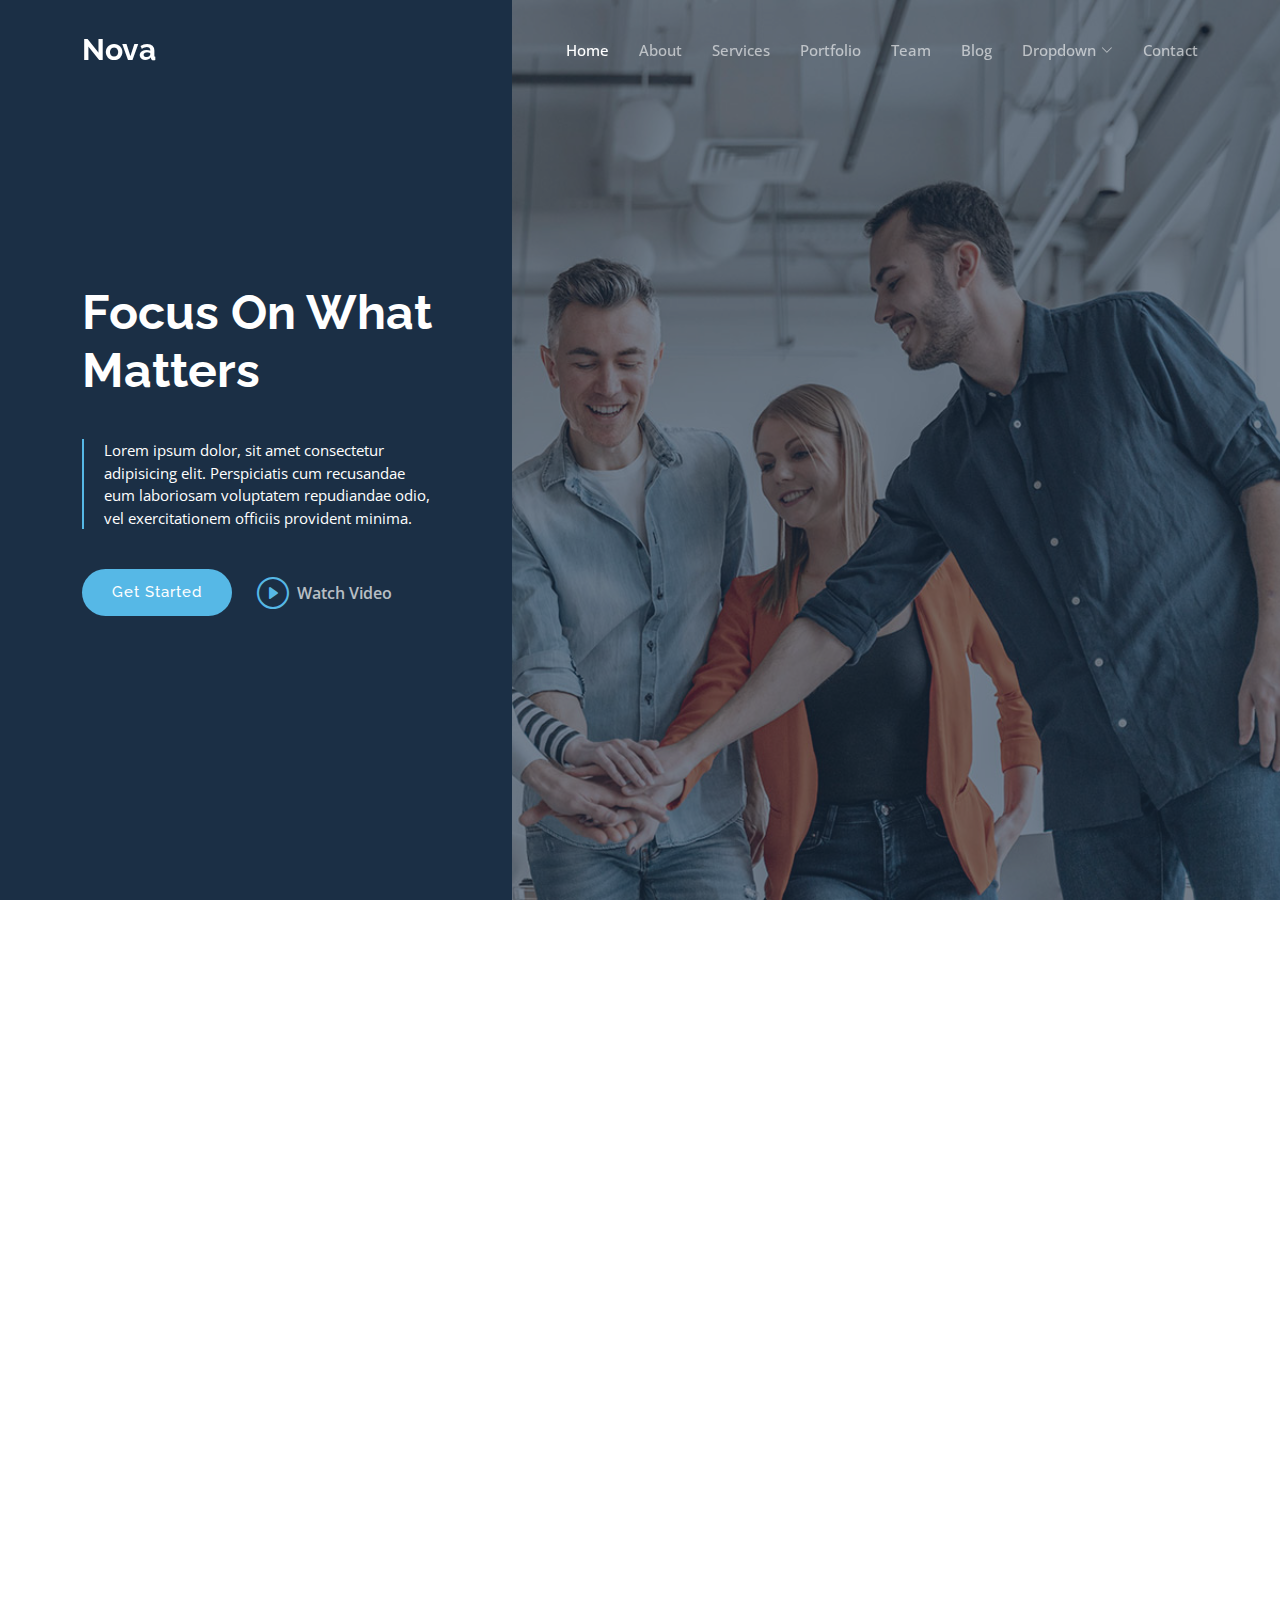
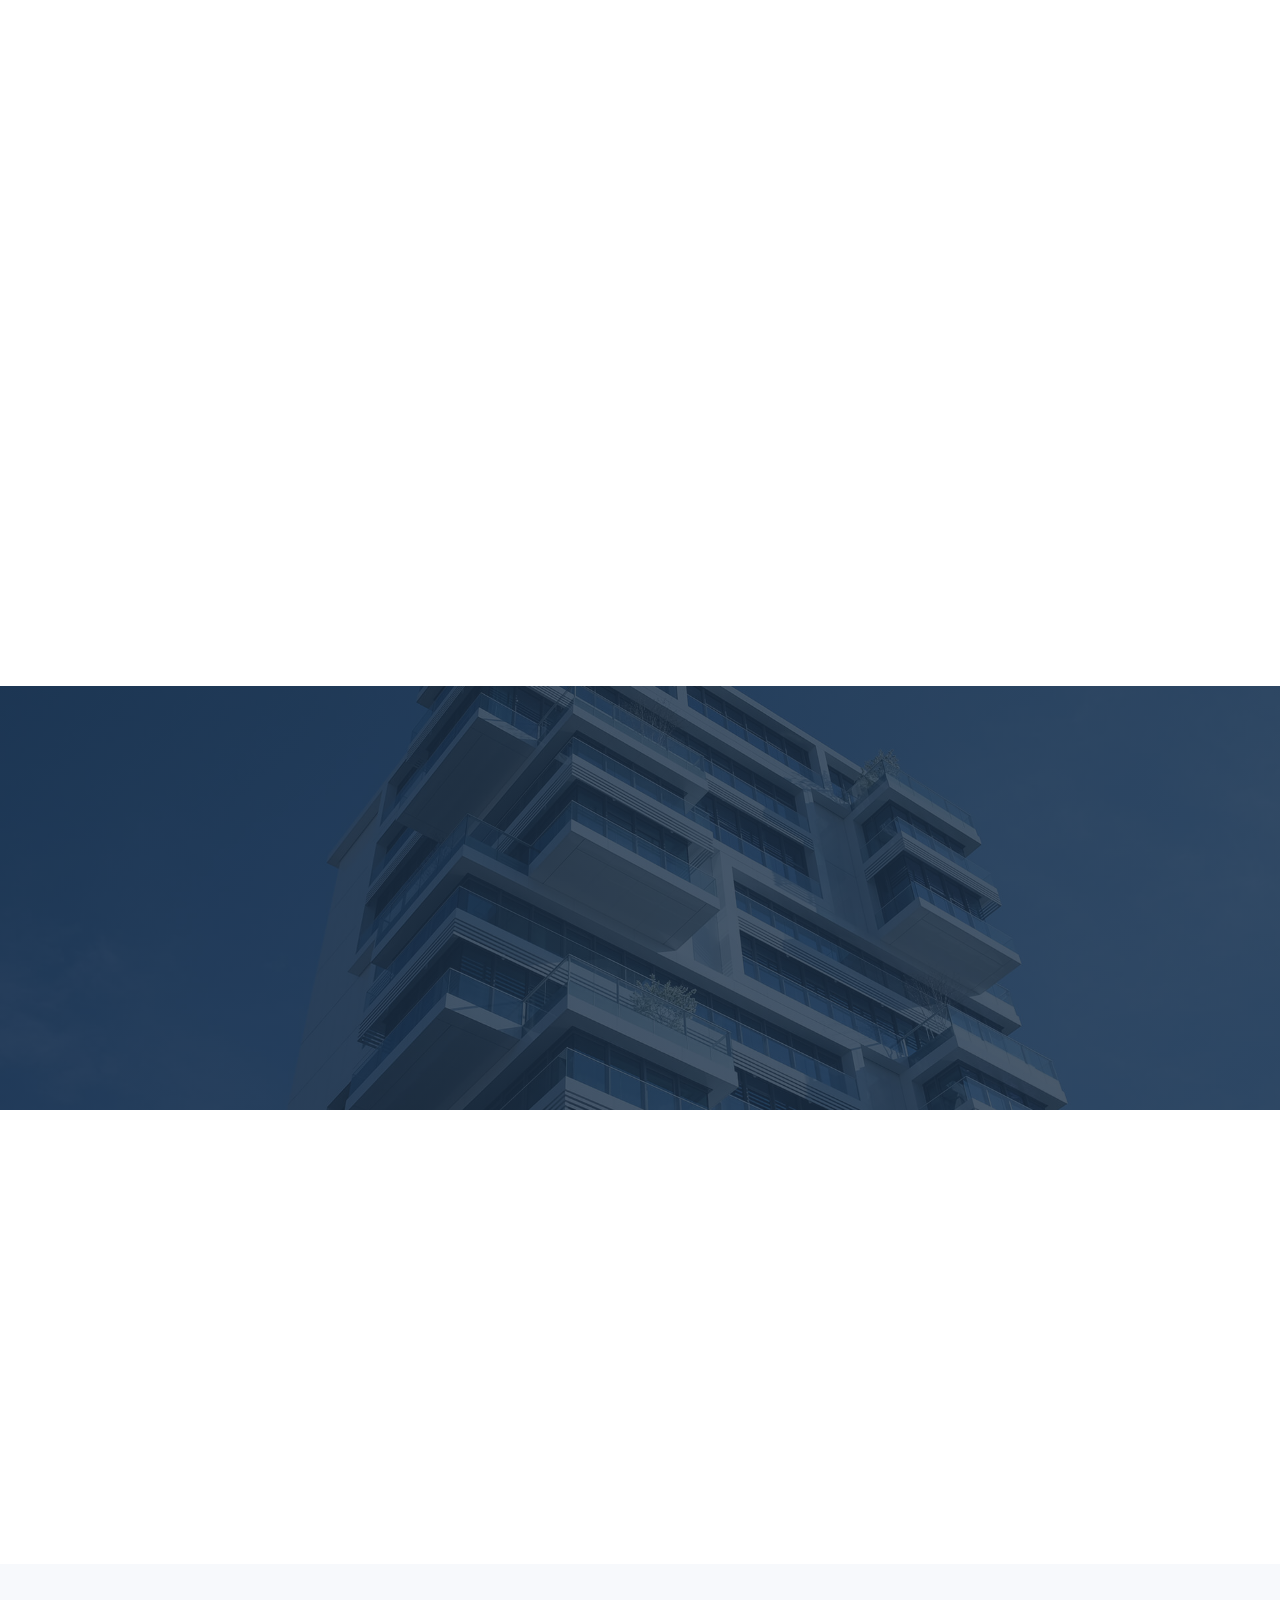
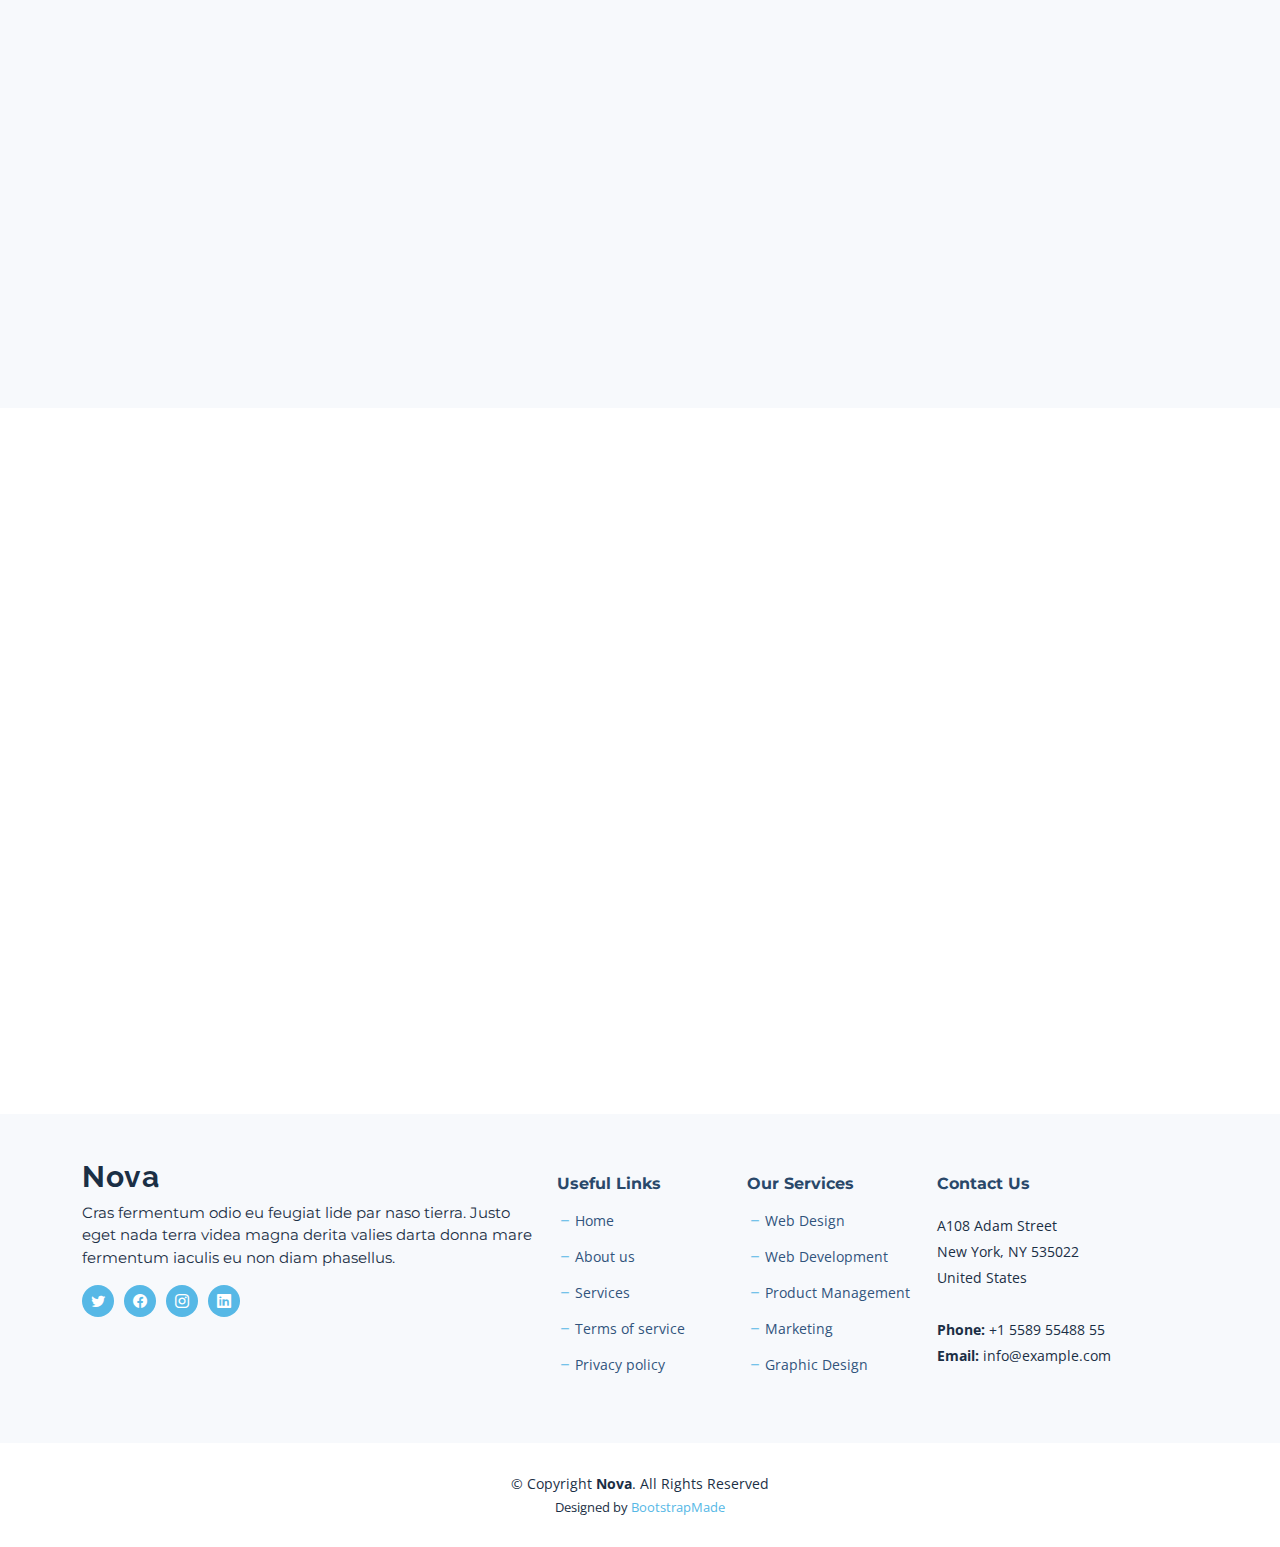
==== index.html @ 2dd74813 "init" ====
<!DOCTYPE html>
<html lang="en">

<head>
  <meta charset="utf-8">
  <meta content="width=device-width, initial-scale=1.0" name="viewport">

  <title>Nova Bootstrap Template - Index</title>
  <meta content="" name="description">
  <meta content="" name="keywords">

  <!-- Favicons -->
  <link href="assets/img/favicon.png" rel="icon">
  <link href="assets/img/apple-touch-icon.png" rel="apple-touch-icon">

  <!-- Google Fonts -->
  <link rel="preconnect" href="https://fonts.googleapis.com">
  <link rel="preconnect" href="https://fonts.gstatic.com" crossorigin>
  <link href="https://fonts.googleapis.com/css2?family=Open+Sans:ital,wght@0,300;0,400;0,500;0,600;0,700;1,300;1,400;1,600;1,700&family=Montserrat:ital,wght@0,300;0,400;0,500;0,600;0,700;1,300;1,400;1,500;1,600;1,700&family=Raleway:ital,wght@0,300;0,400;0,500;0,600;0,700;1,300;1,400;1,500;1,600;1,700&display=swap" rel="stylesheet">

  <!-- Vendor CSS Files -->
  <link href="assets/vendor/bootstrap/css/bootstrap.min.css" rel="stylesheet">
  <link href="assets/vendor/bootstrap-icons/bootstrap-icons.css" rel="stylesheet">
  <link href="assets/vendor/aos/aos.css" rel="stylesheet">
  <link href="assets/vendor/glightbox/css/glightbox.min.css" rel="stylesheet">
  <link href="assets/vendor/swiper/swiper-bundle.min.css" rel="stylesheet">
  <link href="assets/vendor/remixicon/remixicon.css" rel="stylesheet">

  <!-- Template Main CSS File -->
  <link href="assets/css/main.css" rel="stylesheet">

  <!-- =======================================================
  * Template Name: Nova
  * Updated: Sep 18 2023 with Bootstrap v5.3.2
  * Template URL: https://bootstrapmade.com/nova-bootstrap-business-template/
  * Author: BootstrapMade.com
  * License: https://bootstrapmade.com/license/
  ======================================================== -->
</head>

<body class="page-index">

  <!-- ======= Header ======= -->
  <header id="header" class="header d-flex align-items-center fixed-top">
    <div class="container-fluid container-xl d-flex align-items-center justify-content-between">

      <a href="index.html" class="logo d-flex align-items-center">
        <!-- Uncomment the line below if you also wish to use an image logo -->
        <!-- <img src="assets/img/logo.png" alt=""> -->
        <h1 class="d-flex align-items-center">Nova</h1>
      </a>

      <i class="mobile-nav-toggle mobile-nav-show bi bi-list"></i>
      <i class="mobile-nav-toggle mobile-nav-hide d-none bi bi-x"></i>

      <nav id="navbar" class="navbar">
        <ul>
          <li><a href="index.html" class="active">Home</a></li>
          <li><a href="about.html">About</a></li>
          <li><a href="services.html">Services</a></li>
          <li><a href="portfolio.html">Portfolio</a></li>
          <li><a href="team.html">Team</a></li>
          <li><a href="blog.html">Blog</a></li>
          <li class="dropdown"><a href="#"><span>Dropdown</span> <i class="bi bi-chevron-down dropdown-indicator"></i></a>
            <ul>
              <li><a href="#">Dropdown 1</a></li>
              <li class="dropdown"><a href="#"><span>Deep Dropdown</span> <i class="bi bi-chevron-down dropdown-indicator"></i></a>
                <ul>
                  <li><a href="#">Deep Dropdown 1</a></li>
                  <li><a href="#">Deep Dropdown 2</a></li>
                  <li><a href="#">Deep Dropdown 3</a></li>
                  <li><a href="#">Deep Dropdown 4</a></li>
                  <li><a href="#">Deep Dropdown 5</a></li>
                </ul>
              </li>
              <li><a href="#">Dropdown 2</a></li>
              <li><a href="#">Dropdown 3</a></li>
              <li><a href="#">Dropdown 4</a></li>
            </ul>
          </li>
          <li><a href="contact.html">Contact</a></li>
        </ul>
      </nav><!-- .navbar -->

    </div>
  </header><!-- End Header -->

  <!-- ======= Hero Section ======= -->
  <section id="hero" class="hero d-flex align-items-center">
    <div class="container">
      <div class="row">
        <div class="col-xl-4">
          <h2 data-aos="fade-up">Focus On What Matters</h2>
          <blockquote data-aos="fade-up" data-aos-delay="100">
            <p>Lorem ipsum dolor, sit amet consectetur adipisicing elit. Perspiciatis cum recusandae eum laboriosam voluptatem repudiandae odio, vel exercitationem officiis provident minima. </p>
          </blockquote>
          <div class="d-flex" data-aos="fade-up" data-aos-delay="200">
            <a href="#about" class="btn-get-started">Get Started</a>
            <a href="https://www.youtube.com/watch?v=LXb3EKWsInQ" class="glightbox btn-watch-video d-flex align-items-center"><i class="bi bi-play-circle"></i><span>Watch Video</span></a>
          </div>

        </div>
      </div>
    </div>
  </section><!-- End Hero Section -->

  <main id="main">

    <!-- ======= Why Choose Us Section ======= -->
    <section id="why-us" class="why-us">
      <div class="container" data-aos="fade-up">

        <div class="section-header">
          <h2>Why Choose Us</h2>

        </div>

        <div class="row g-0" data-aos="fade-up" data-aos-delay="200">

          <div class="col-xl-5 img-bg" style="background-image: url('assets/img/why-us-bg.jpg')"></div>
          <div class="col-xl-7 slides  position-relative">

            <div class="slides-1 swiper">
              <div class="swiper-wrapper">

                <div class="swiper-slide">
                  <div class="item">
                    <h3 class="mb-3">Let's grow your business together</h3>
                    <h4 class="mb-3">Optio reiciendis accusantium iusto architecto at quia minima maiores quidem, dolorum.</h4>
                    <p>Lorem ipsum dolor sit amet consectetur adipisicing elit. Repellendus, ipsam perferendis asperiores explicabo vel tempore velit totam, natus nesciunt accusantium dicta quod quibusdam ipsum maiores nobis non, eum. Ullam reiciendis dignissimos laborum aut, magni voluptatem velit doloribus quas sapiente optio.</p>
                  </div>
                </div><!-- End slide item -->

                <div class="swiper-slide">
                  <div class="item">
                    <h3 class="mb-3">Unde perspiciatis ut repellat dolorem</h3>
                    <h4 class="mb-3">Amet cumque nam sed voluptas doloribus iusto. Dolorem eos aliquam quis.</h4>
                    <p>Dolorem quia fuga consectetur voluptatem. Earum consequatur nulla maxime necessitatibus cum accusamus. Voluptatem dolorem ut numquam dolorum delectus autem veritatis facilis. Et ea ut repellat ea. Facere est dolores fugiat dolor.</p>
                  </div>
                </div><!-- End slide item -->

                <div class="swiper-slide">
                  <div class="item">
                    <h3 class="mb-3">Aliquid non alias minus</h3>
                    <h4 class="mb-3">Necessitatibus voluptatibus explicabo dolores a vitae voluptatum.</h4>
                    <p>Neque voluptates aut. Soluta aut perspiciatis porro deserunt. Voluptate ut itaque velit. Aut consectetur voluptatem aspernatur sequi sit laborum. Voluptas enim dolorum fugiat aut.</p>
                  </div>
                </div><!-- End slide item -->

                <div class="swiper-slide">
                  <div class="item">
                    <h3 class="mb-3">Necessitatibus suscipit non voluptatem quibusdam</h3>
                    <h4 class="mb-3">Tempora quos est ut quia adipisci ut voluptas. Deleniti laborum soluta nihil est. Eum similique neque autem ut.</h4>
                    <p>Ut rerum et autem vel. Et rerum molestiae aut sit vel incidunt sit at voluptatem. Saepe dolorem et sed voluptate impedit. Ad et qui sint at qui animi animi rerum.</p>
                  </div>
                </div><!-- End slide item -->

              </div>
              <div class="swiper-pagination"></div>
            </div>
            <div class="swiper-button-prev"></div>
            <div class="swiper-button-next"></div>
          </div>

        </div>

      </div>
    </section><!-- End Why Choose Us Section -->

    <!-- ======= Our Services Section ======= -->
    <section id="services-list" class="services-list">
      <div class="container" data-aos="fade-up">

        <div class="section-header">
          <h2>Our Services</h2>

        </div>

        <div class="row gy-5">

          <div class="col-lg-4 col-md-6 service-item d-flex" data-aos="fade-up" data-aos-delay="100">
            <div class="icon flex-shrink-0"><i class="bi bi-briefcase" style="color: #f57813;"></i></div>
            <div>
              <h4 class="title"><a href="#" class="stretched-link">Lorem Ipsum</a></h4>
              <p class="description">Voluptatum deleniti atque corrupti quos dolores et quas molestias excepturi sint occaecati cupiditate non provident</p>
            </div>
          </div>
          <!-- End Service Item -->

          <div class="col-lg-4 col-md-6 service-item d-flex" data-aos="fade-up" data-aos-delay="200">
            <div class="icon flex-shrink-0"><i class="bi bi-card-checklist" style="color: #15a04a;"></i></div>
            <div>
              <h4 class="title"><a href="#" class="stretched-link">Dolor Sitema</a></h4>
              <p class="description">Minim veniam, quis nostrud exercitation ullamco laboris nisi ut aliquip ex ea commodo consequat tarad limino ata</p>
            </div>
          </div><!-- End Service Item -->

          <div class="col-lg-4 col-md-6 service-item d-flex" data-aos="fade-up" data-aos-delay="300">
            <div class="icon flex-shrink-0"><i class="bi bi-bar-chart" style="color: #d90769;"></i></div>
            <div>
              <h4 class="title"><a href="#" class="stretched-link">Sed ut perspiciatis</a></h4>
              <p class="description">Duis aute irure dolor in reprehenderit in voluptate velit esse cillum dolore eu fugiat nulla pariatur</p>
            </div>
          </div><!-- End Service Item -->

          <div class="col-lg-4 col-md-6 service-item d-flex" data-aos="fade-up" data-aos-delay="400">
            <div class="icon flex-shrink-0"><i class="bi bi-binoculars" style="color: #15bfbc;"></i></div>
            <div>
              <h4 class="title"><a href="#" class="stretched-link">Magni Dolores</a></h4>
              <p class="description">Excepteur sint occaecat cupidatat non proident, sunt in culpa qui officia deserunt mollit anim id est laborum</p>
            </div>
          </div><!-- End Service Item -->

          <div class="col-lg-4 col-md-6 service-item d-flex" data-aos="fade-up" data-aos-delay="500">
            <div class="icon flex-shrink-0"><i class="bi bi-brightness-high" style="color: #f5cf13;"></i></div>
            <div>
              <h4 class="title"><a href="#" class="stretched-link">Nemo Enim</a></h4>
              <p class="description">At vero eos et accusamus et iusto odio dignissimos ducimus qui blanditiis praesentium voluptatum deleniti atque</p>
            </div>
          </div><!-- End Service Item -->

          <div class="col-lg-4 col-md-6 service-item d-flex" data-aos="fade-up" data-aos-delay="600">
            <div class="icon flex-shrink-0"><i class="bi bi-calendar4-week" style="color: #1335f5;"></i></div>
            <div>
              <h4 class="title"><a href="#" class="stretched-link">Eiusmod Tempor</a></h4>
              <p class="description">Et harum quidem rerum facilis est et expedita distinctio. Nam libero tempore, cum soluta nobis est eligendi</p>
            </div>
          </div><!-- End Service Item -->

        </div>

      </div>
    </section><!-- End Our Services Section -->

    <!-- ======= Call To Action Section ======= -->
    <section id="call-to-action" class="call-to-action">
      <div class="container" data-aos="fade-up">
        <div class="row justify-content-center">
          <div class="col-lg-6 text-center">
            <h3>Ut fugiat aliquam aut non</h3>
            <p>Duis aute irure dolor in reprehenderit in voluptate velit esse cillum dolore eu fugiat nulla pariatur. Excepteur sint occaecat cupidatat non proident.</p>
            <a class="cta-btn" href="#">Call To Action</a>
          </div>
        </div>

      </div>
    </section><!-- End Call To Action Section -->

    <!-- ======= Features Section ======= -->
    <section id="features" class="features">

      <div class="container" data-aos="fade-up">
        <div class="row">
          <div class="col-lg-7" data-aos="fade-up" data-aos-delay="100">
            <h3>Powerful Features for <br>Your Business</h3>

            <div class="row gy-4">

              <div class="col-md-6">
                <div class="icon-list d-flex">
                  <i class="ri-store-line" style="color: #ffbb2c;"></i>
                  <span>Easy Cart Features</span>
                </div>
              </div><!-- End Icon List Item-->

              <div class="col-md-6">
                <div class="icon-list d-flex">
                  <i class="ri-bar-chart-box-line" style="color: #5578ff;"></i>
                  <span>Sit amet consectetur adipisicing</span>
                </div>
              </div><!-- End Icon List Item-->

              <div class="col-md-6">
                <div class="icon-list d-flex">
                  <i class="ri-calendar-todo-line" style="color: #e80368;"></i>
                  <span>Ipsum Rerum Explicabo</span>
                </div>
              </div><!-- End Icon List Item-->

              <div class="col-md-6">
                <div class="icon-list d-flex">
                  <i class="ri-paint-brush-line" style="color: #e361ff;"></i>
                  <span>Easy Cart Features</span>
                </div>
              </div><!-- End Icon List Item-->

              <div class="col-md-6">
                <div class="icon-list d-flex">
                  <i class="ri-database-2-line" style="color: #47aeff;"></i>
                  <span>Easy Cart Features</span>
                </div>
              </div><!-- End Icon List Item-->

              <div class="col-md-6">
                <div class="icon-list d-flex">
                  <i class="ri-gradienter-line" style="color: #ffa76e;"></i>
                  <span>Sit amet consectetur adipisicing</span>
                </div>
              </div><!-- End Icon List Item-->

              <div class="col-md-6">
                <div class="icon-list d-flex">
                  <i class="ri-file-list-3-line" style="color: #11dbcf;"></i>
                  <span>Ipsum Rerum Explicabo</span>
                </div>
              </div><!-- End Icon List Item-->

              <div class="col-md-6">
                <div class="icon-list d-flex">
                  <i class="ri-base-station-line" style="color: #ff5828;"></i>
                  <span>Easy Cart Features</span>
                </div>
              </div><!-- End Icon List Item-->
            </div>
          </div>
          <div class="col-lg-5 position-relative" data-aos="fade-up" data-aos-delay="200">
            <div class="phone-wrap">
              <img src="assets/img/iphone.png" alt="Image" class="img-fluid">
            </div>
          </div>
        </div>

      </div>

      <div class="details">
        <div class="container" data-aos="fade-up" data-aos-delay="300">
          <div class="row">
            <div class="col-md-6">
              <h4>Labore Sdio Lidui<br>Bonde Naruto</h4>
              <p>Lorem ipsum dolor sit amet, consectetur adipisicing elit. Numquam nostrum molestias doloremque quae delectus odit minima corrupti blanditiis quo animi!</p>
              <a href="#about" class="btn-get-started">Get Started</a>
            </div>
          </div>

        </div>
      </div>

    </section><!-- End Features Section -->

    <!-- ======= Recent Blog Posts Section ======= -->
    <section id="recent-posts" class="recent-posts">
      <div class="container" data-aos="fade-up">

        <div class="section-header">
          <h2>Recent Blog Posts</h2>

        </div>

        <div class="row gy-5">

          <div class="col-xl-3 col-md-6" data-aos="fade-up" data-aos-delay="100">
            <div class="post-box">
              <div class="post-img"><img src="assets/img/blog/blog-1.jpg" class="img-fluid" alt=""></div>
              <div class="meta">
                <span class="post-date">Tue, December 12</span>
                <span class="post-author"> / Julia Parker</span>
              </div>
              <h3 class="post-title">Eum ad dolor et. Autem aut fugiat debitis</h3>
              <p>Illum voluptas ab enim placeat. Adipisci enim velit nulla. Vel omnis laudantium. Asperiores eum ipsa est officiis. Modi qui magni est...</p>
              <a href="blog-details.html" class="readmore stretched-link"><span>Read More</span><i class="bi bi-arrow-right"></i></a>
            </div>
          </div>

          <div class="col-xl-3 col-md-6" data-aos="fade-up" data-aos-delay="200">
            <div class="post-box">
              <div class="post-img"><img src="assets/img/blog/blog-2.jpg" class="img-fluid" alt=""></div>
              <div class="meta">
                <span class="post-date">Fri, September 05</span>
                <span class="post-author"> / Mario Douglas</span>
              </div>
              <h3 class="post-title">Et repellendus molestiae qui est sed omnis</h3>
              <p>Voluptatem nesciunt omnis libero autem tempora enim ut ipsam id. Odit quia ab eum assumenda. Quisquam omnis doloribus...</p>
              <a href="blog-details.html" class="readmore stretched-link"><span>Read More</span><i class="bi bi-arrow-right"></i></a>
            </div>
          </div>

          <div class="col-xl-3 col-md-6" data-aos="fade-up" data-aos-delay="300">
            <div class="post-box">
              <div class="post-img"><img src="assets/img/blog/blog-3.jpg" class="img-fluid" alt=""></div>
              <div class="meta">
                <span class="post-date">Tue, July 27</span>
                <span class="post-author"> / Lisa Hunter</span>
              </div>
              <h3 class="post-title">Quia assumenda est et veritati</h3>
              <p>Quia nam eaque omnis explicabo similique eum quaerat similique laboriosam. Quis omnis repellat sed quae consectetur magnam...</p>
              <a href="blog-details.html" class="readmore stretched-link"><span>Read More</span><i class="bi bi-arrow-right"></i></a>
            </div>
          </div>

          <div class="col-xl-3 col-md-6" data-aos="fade-up" data-aos-delay="400">
            <div class="post-box">
              <div class="post-img"><img src="assets/img/blog/blog-4.jpg" class="img-fluid" alt=""></div>
              <div class="meta">
                <span class="post-date">Tue, Sep 16</span>
                <span class="post-author"> / Mario Douglas</span>
              </div>
              <h3 class="post-title">Pariatur quia facilis similique deleniti</h3>
              <p>Et consequatur eveniet nam voluptas commodi cumque ea est ex. Aut quis omnis sint ipsum earum quia eligendi...</p>
              <a href="blog-details.html" class="readmore stretched-link"><span>Read More</span><i class="bi bi-arrow-right"></i></a>
            </div>
          </div>

        </div>

      </div>
    </section><!-- End Recent Blog Posts Section -->

  </main><!-- End #main -->

  <!-- ======= Footer ======= -->
  <footer id="footer" class="footer">

    <div class="footer-content">
      <div class="container">
        <div class="row gy-4">
          <div class="col-lg-5 col-md-12 footer-info">
            <a href="index.html" class="logo d-flex align-items-center">
              <span>Nova</span>
            </a>
            <p>Cras fermentum odio eu feugiat lide par naso tierra. Justo eget nada terra videa magna derita valies darta donna mare fermentum iaculis eu non diam phasellus.</p>
            <div class="social-links d-flex  mt-3">
              <a href="#" class="twitter"><i class="bi bi-twitter"></i></a>
              <a href="#" class="facebook"><i class="bi bi-facebook"></i></a>
              <a href="#" class="instagram"><i class="bi bi-instagram"></i></a>
              <a href="#" class="linkedin"><i class="bi bi-linkedin"></i></a>
            </div>
          </div>

          <div class="col-lg-2 col-6 footer-links">
            <h4>Useful Links</h4>
            <ul>
              <li><i class="bi bi-dash"></i> <a href="#">Home</a></li>
              <li><i class="bi bi-dash"></i> <a href="#">About us</a></li>
              <li><i class="bi bi-dash"></i> <a href="#">Services</a></li>
              <li><i class="bi bi-dash"></i> <a href="#">Terms of service</a></li>
              <li><i class="bi bi-dash"></i> <a href="#">Privacy policy</a></li>
            </ul>
          </div>

          <div class="col-lg-2 col-6 footer-links">
            <h4>Our Services</h4>
            <ul>
              <li><i class="bi bi-dash"></i> <a href="#">Web Design</a></li>
              <li><i class="bi bi-dash"></i> <a href="#">Web Development</a></li>
              <li><i class="bi bi-dash"></i> <a href="#">Product Management</a></li>
              <li><i class="bi bi-dash"></i> <a href="#">Marketing</a></li>
              <li><i class="bi bi-dash"></i> <a href="#">Graphic Design</a></li>
            </ul>
          </div>

          <div class="col-lg-3 col-md-12 footer-contact text-center text-md-start">
            <h4>Contact Us</h4>
            <p>
              A108 Adam Street <br>
              New York, NY 535022<br>
              United States <br><br>
              <strong>Phone:</strong> +1 5589 55488 55<br>
              <strong>Email:</strong> info@example.com<br>
            </p>

          </div>

        </div>
      </div>
    </div>

    <div class="footer-legal">
      <div class="container">
        <div class="copyright">
          &copy; Copyright <strong><span>Nova</span></strong>. All Rights Reserved
        </div>
        <div class="credits">
          <!-- All the links in the footer should remain intact. -->
          <!-- You can delete the links only if you purchased the pro version. -->
          <!-- Licensing information: https://bootstrapmade.com/license/ -->
          <!-- Purchase the pro version with working PHP/AJAX contact form: https://bootstrapmade.com/nova-bootstrap-business-template/ -->
          Designed by <a href="https://bootstrapmade.com/">BootstrapMade</a>
        </div>
      </div>
    </div>
  </footer><!-- End Footer --><!-- End Footer -->

  <a href="#" class="scroll-top d-flex align-items-center justify-content-center"><i class="bi bi-arrow-up-short"></i></a>

  <div id="preloader"></div>

  <!-- Vendor JS Files -->
  <script src="assets/vendor/bootstrap/js/bootstrap.bundle.min.js"></script>
  <script src="assets/vendor/aos/aos.js"></script>
  <script src="assets/vendor/glightbox/js/glightbox.min.js"></script>
  <script src="assets/vendor/swiper/swiper-bundle.min.js"></script>
  <script src="assets/vendor/isotope-layout/isotope.pkgd.min.js"></script>
  <script src="assets/vendor/php-email-form/validate.js"></script>

  <!-- Template Main JS File -->
  <script src="assets/js/main.js"></script>

</body>

</html>
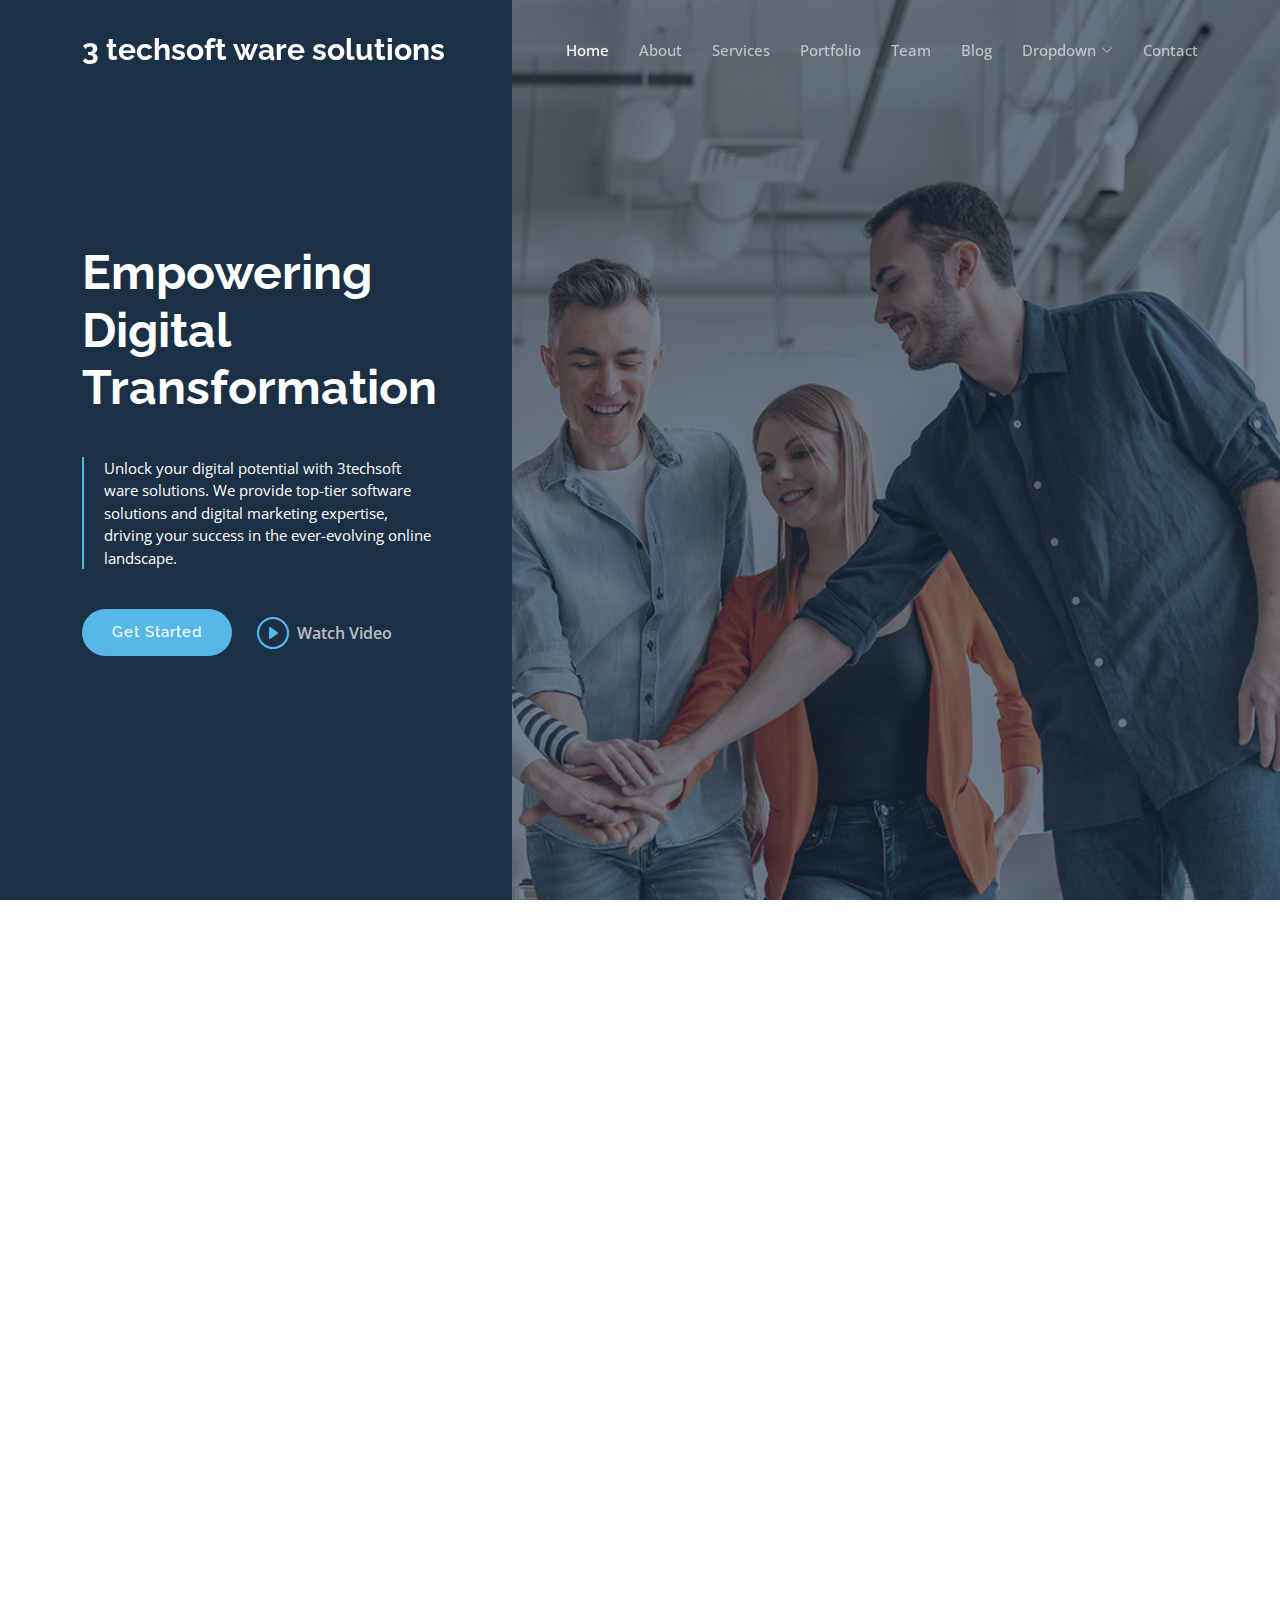
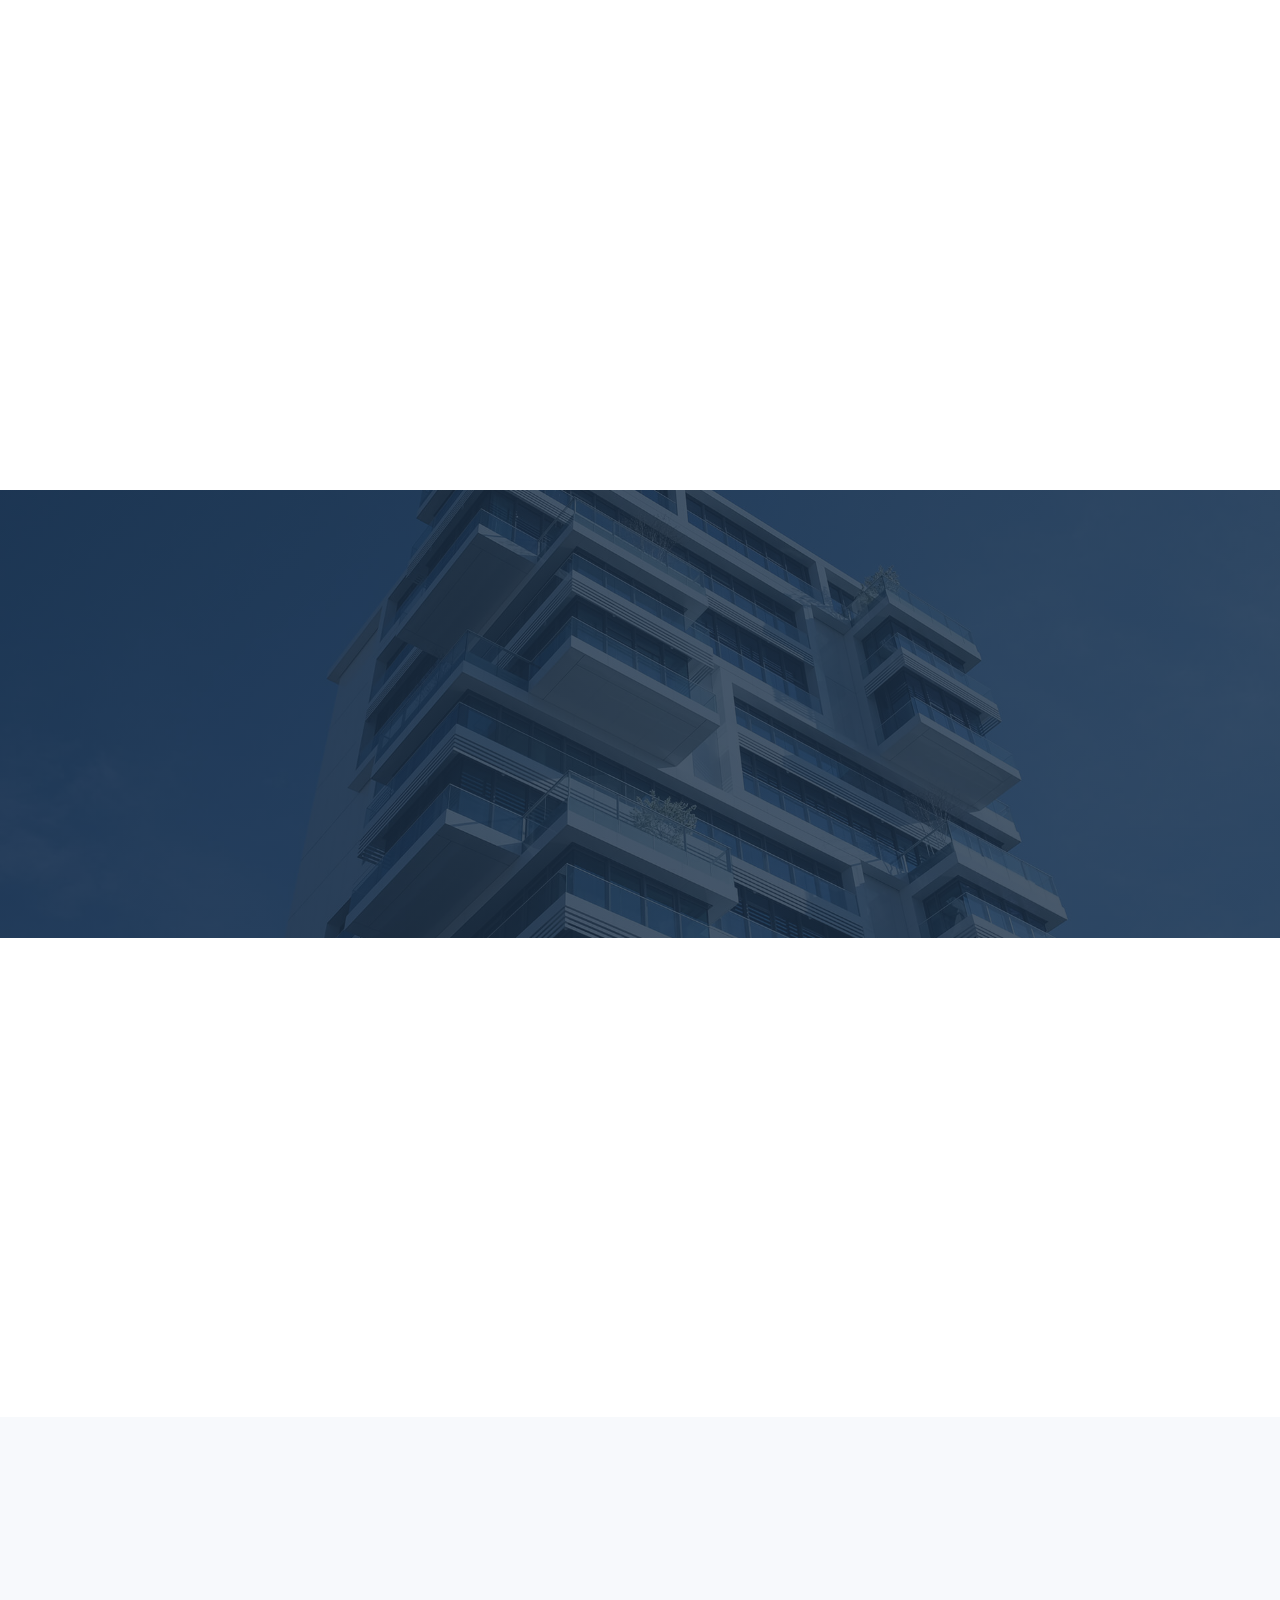
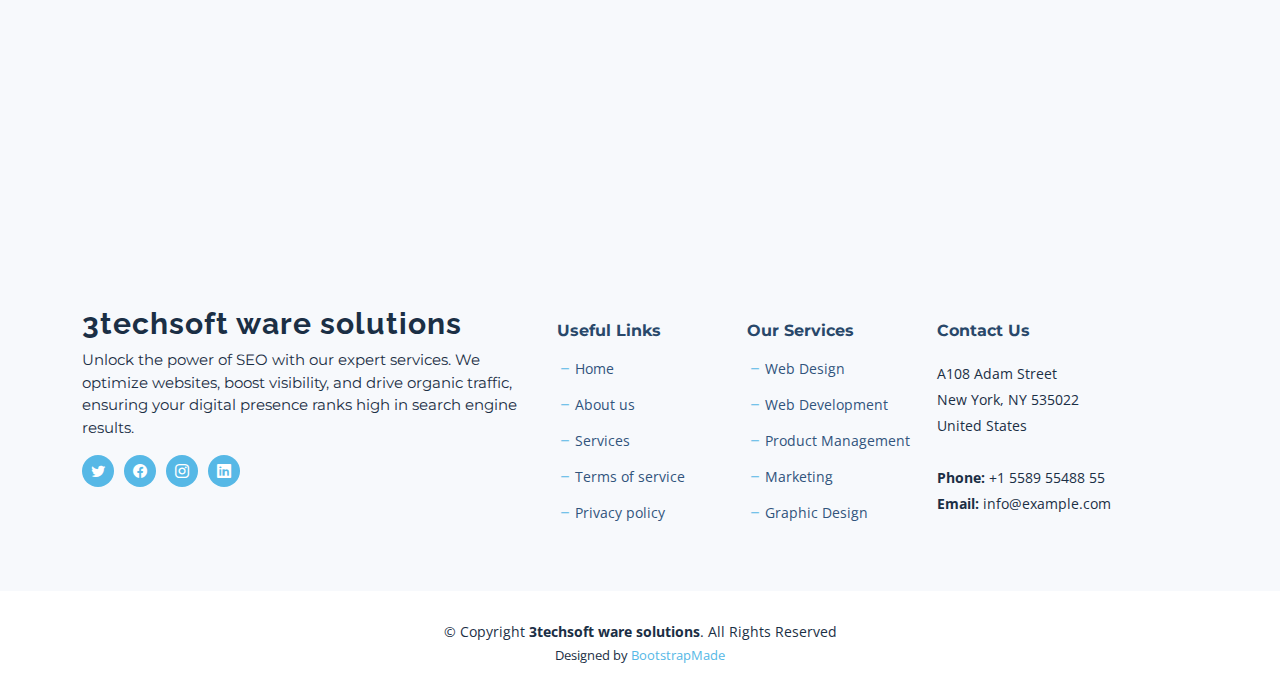
==== commit 41301334: "updates" ====
--- a/index.html
+++ b/index.html
@@ -5,7 +5,7 @@
   <meta charset="utf-8">
   <meta content="width=device-width, initial-scale=1.0" name="viewport">
 
-  <title>Nova Bootstrap Template - Index</title>
+  <title>3techsoft ware solutions - Index</title>
   <meta content="" name="description">
   <meta content="" name="keywords">
 
@@ -29,13 +29,7 @@
   <!-- Template Main CSS File -->
   <link href="assets/css/main.css" rel="stylesheet">
 
-  <!-- =======================================================
-  * Template Name: Nova
-  * Updated: Sep 18 2023 with Bootstrap v5.3.2
-  * Template URL: https://bootstrapmade.com/nova-bootstrap-business-template/
-  * Author: BootstrapMade.com
-  * License: https://bootstrapmade.com/license/
-  ======================================================== -->
+  
 </head>
 
 <body class="page-index">
@@ -47,7 +41,7 @@
       <a href="index.html" class="logo d-flex align-items-center">
         <!-- Uncomment the line below if you also wish to use an image logo -->
         <!-- <img src="assets/img/logo.png" alt=""> -->
-        <h1 class="d-flex align-items-center">Nova</h1>
+        <h1 class="d-flex align-items-center">3 techsoft ware solutions</h1>
       </a>
 
       <i class="mobile-nav-toggle mobile-nav-show bi bi-list"></i>
@@ -90,9 +84,9 @@
     <div class="container">
       <div class="row">
         <div class="col-xl-4">
-          <h2 data-aos="fade-up">Focus On What Matters</h2>
+          <h2 data-aos="fade-up">Empowering Digital Transformation</h2>
           <blockquote data-aos="fade-up" data-aos-delay="100">
-            <p>Lorem ipsum dolor, sit amet consectetur adipisicing elit. Perspiciatis cum recusandae eum laboriosam voluptatem repudiandae odio, vel exercitationem officiis provident minima. </p>
+            <p>Unlock your digital potential with 3techsoft ware solutions. We provide top-tier software solutions and digital marketing expertise, driving your success in the ever-evolving online landscape.</p>
           </blockquote>
           <div class="d-flex" data-aos="fade-up" data-aos-delay="200">
             <a href="#about" class="btn-get-started">Get Started</a>
@@ -125,33 +119,32 @@
 
                 <div class="swiper-slide">
                   <div class="item">
-                    <h3 class="mb-3">Let's grow your business together</h3>
-                    <h4 class="mb-3">Optio reiciendis accusantium iusto architecto at quia minima maiores quidem, dolorum.</h4>
-                    <p>Lorem ipsum dolor sit amet consectetur adipisicing elit. Repellendus, ipsam perferendis asperiores explicabo vel tempore velit totam, natus nesciunt accusantium dicta quod quibusdam ipsum maiores nobis non, eum. Ullam reiciendis dignissimos laborum aut, magni voluptatem velit doloribus quas sapiente optio.</p>
+                    <h3 class="mb-3">Expertise Matters</h3>
+                    <h4 class="mb-3">Our seasoned team of developers and digital marketing professionals brings a wealth of experience and skills to every project. With a proven track record, we're committed to delivering outstanding results.</h4>
+                    
                   </div>
                 </div><!-- End slide item -->
 
                 <div class="swiper-slide">
                   <div class="item">
-                    <h3 class="mb-3">Unde perspiciatis ut repellat dolorem</h3>
-                    <h4 class="mb-3">Amet cumque nam sed voluptas doloribus iusto. Dolorem eos aliquam quis.</h4>
-                    <p>Dolorem quia fuga consectetur voluptatem. Earum consequatur nulla maxime necessitatibus cum accusamus. Voluptatem dolorem ut numquam dolorum delectus autem veritatis facilis. Et ea ut repellat ea. Facere est dolores fugiat dolor.</p>
+                    <h3 class="mb-3">Tailored Solutions</h3>
+                    <h4 class="mb-3">We understand that one size doesn't fit all. We take the time to understand your unique needs and goals, crafting custom software solutions and marketing strategies that drive your business forward.</h4>
+                   
                   </div>
                 </div><!-- End slide item -->
 
                 <div class="swiper-slide">
                   <div class="item">
-                    <h3 class="mb-3">Aliquid non alias minus</h3>
-                    <h4 class="mb-3">Necessitatibus voluptatibus explicabo dolores a vitae voluptatum.</h4>
-                    <p>Neque voluptates aut. Soluta aut perspiciatis porro deserunt. Voluptate ut itaque velit. Aut consectetur voluptatem aspernatur sequi sit laborum. Voluptas enim dolorum fugiat aut.</p>
+                    <h3 class="mb-3">Cutting-Edge Technology</h3>
+                    <h4 class="mb-3">In a fast-paced digital world, we stay at the forefront of technology trends. We leverage the latest tools and techniques to ensure your business remains competitive and ahead of the curve.</h4>
+                    
                   </div>
                 </div><!-- End slide item -->
 
                 <div class="swiper-slide">
                   <div class="item">
-                    <h3 class="mb-3">Necessitatibus suscipit non voluptatem quibusdam</h3>
-                    <h4 class="mb-3">Tempora quos est ut quia adipisci ut voluptas. Deleniti laborum soluta nihil est. Eum similique neque autem ut.</h4>
-                    <p>Ut rerum et autem vel. Et rerum molestiae aut sit vel incidunt sit at voluptatem. Saepe dolorem et sed voluptate impedit. Ad et qui sint at qui animi animi rerum.</p>
+                    <h3 class="mb-3">Client-Centric Approach</h3>
+                    <h4 class="mb-3">Your success is our priority. We take a client-centric approach, providing exceptional service, open communication, and ongoing support. We're not just a service provider; we're your dedicated partner.</h4>
                   </div>
                 </div><!-- End slide item -->
 
@@ -181,8 +174,8 @@
           <div class="col-lg-4 col-md-6 service-item d-flex" data-aos="fade-up" data-aos-delay="100">
             <div class="icon flex-shrink-0"><i class="bi bi-briefcase" style="color: #f57813;"></i></div>
             <div>
-              <h4 class="title"><a href="#" class="stretched-link">Lorem Ipsum</a></h4>
-              <p class="description">Voluptatum deleniti atque corrupti quos dolores et quas molestias excepturi sint occaecati cupiditate non provident</p>
+              <h4 class="title"><a href="#" class="stretched-link">Custom Software Development</a></h4>
+              <p class="description"> Tailored software solutions to meet your unique business needs.</p>
             </div>
           </div>
           <!-- End Service Item -->
@@ -190,40 +183,40 @@
           <div class="col-lg-4 col-md-6 service-item d-flex" data-aos="fade-up" data-aos-delay="200">
             <div class="icon flex-shrink-0"><i class="bi bi-card-checklist" style="color: #15a04a;"></i></div>
             <div>
-              <h4 class="title"><a href="#" class="stretched-link">Dolor Sitema</a></h4>
-              <p class="description">Minim veniam, quis nostrud exercitation ullamco laboris nisi ut aliquip ex ea commodo consequat tarad limino ata</p>
+              <h4 class="title"><a href="#" class="stretched-link">Web Application Development</a></h4>
+              <p class="description">Building interactive and user-friendly web applications.</p>
             </div>
           </div><!-- End Service Item -->
 
           <div class="col-lg-4 col-md-6 service-item d-flex" data-aos="fade-up" data-aos-delay="300">
             <div class="icon flex-shrink-0"><i class="bi bi-bar-chart" style="color: #d90769;"></i></div>
             <div>
-              <h4 class="title"><a href="#" class="stretched-link">Sed ut perspiciatis</a></h4>
-              <p class="description">Duis aute irure dolor in reprehenderit in voluptate velit esse cillum dolore eu fugiat nulla pariatur</p>
+              <h4 class="title"><a href="#" class="stretched-link">Mobile App Development</a></h4>
+              <p class="description">Crafting iOS and Android apps for seamless user experiences.</p>
             </div>
           </div><!-- End Service Item -->
 
           <div class="col-lg-4 col-md-6 service-item d-flex" data-aos="fade-up" data-aos-delay="400">
             <div class="icon flex-shrink-0"><i class="bi bi-binoculars" style="color: #15bfbc;"></i></div>
             <div>
-              <h4 class="title"><a href="#" class="stretched-link">Magni Dolores</a></h4>
-              <p class="description">Excepteur sint occaecat cupidatat non proident, sunt in culpa qui officia deserunt mollit anim id est laborum</p>
+              <h4 class="title"><a href="#" class="stretched-link">E-commerce Solutions</a></h4>
+              <p class="description">Efficient and secure data storage and management solutions</p>
             </div>
           </div><!-- End Service Item -->
 
           <div class="col-lg-4 col-md-6 service-item d-flex" data-aos="fade-up" data-aos-delay="500">
             <div class="icon flex-shrink-0"><i class="bi bi-brightness-high" style="color: #f5cf13;"></i></div>
             <div>
-              <h4 class="title"><a href="#" class="stretched-link">Nemo Enim</a></h4>
-              <p class="description">At vero eos et accusamus et iusto odio dignissimos ducimus qui blanditiis praesentium voluptatum deleniti atque</p>
+              <h4 class="title"><a href="#" class="stretched-link">Database Management</a></h4>
+              <p class="description">Efficient and secure data storage and management solutions.</p>
             </div>
           </div><!-- End Service Item -->
 
           <div class="col-lg-4 col-md-6 service-item d-flex" data-aos="fade-up" data-aos-delay="600">
             <div class="icon flex-shrink-0"><i class="bi bi-calendar4-week" style="color: #1335f5;"></i></div>
             <div>
-              <h4 class="title"><a href="#" class="stretched-link">Eiusmod Tempor</a></h4>
-              <p class="description">Et harum quidem rerum facilis est et expedita distinctio. Nam libero tempore, cum soluta nobis est eligendi</p>
+              <h4 class="title"><a href="#" class="stretched-link">Legacy System Modernization</a></h4>
+              <p class="description">Upgrading outdated software to modern, efficient systems.</p>
             </div>
           </div><!-- End Service Item -->
 
@@ -237,8 +230,8 @@
       <div class="container" data-aos="fade-up">
         <div class="row justify-content-center">
           <div class="col-lg-6 text-center">
-            <h3>Ut fugiat aliquam aut non</h3>
-            <p>Duis aute irure dolor in reprehenderit in voluptate velit esse cillum dolore eu fugiat nulla pariatur. Excepteur sint occaecat cupidatat non proident.</p>
+            <h3>Let's Discuss Your Project</h3>
+            <p>This topic invites visitors to get in touch with you to discuss their specific needs, projects, or any inquiries they may have. It conveys a message of openness and willingness to engage with them to find solutions tailored to their requirements.</p>
             <a class="cta-btn" href="#">Call To Action</a>
           </div>
         </div>
@@ -259,28 +252,32 @@
               <div class="col-md-6">
                 <div class="icon-list d-flex">
                   <i class="ri-store-line" style="color: #ffbb2c;"></i>
-                  <span>Easy Cart Features</span>
+                  <span>
+                    Custom Software Development</span>
                 </div>
               </div><!-- End Icon List Item-->
 
               <div class="col-md-6">
                 <div class="icon-list d-flex">
                   <i class="ri-bar-chart-box-line" style="color: #5578ff;"></i>
-                  <span>Sit amet consectetur adipisicing</span>
+                  <span>
+                    SEO</span>
                 </div>
               </div><!-- End Icon List Item-->
 
               <div class="col-md-6">
                 <div class="icon-list d-flex">
                   <i class="ri-calendar-todo-line" style="color: #e80368;"></i>
-                  <span>Ipsum Rerum Explicabo</span>
+                  <span>
+                    E-commerce Solutions</span>
                 </div>
               </div><!-- End Icon List Item-->
 
               <div class="col-md-6">
                 <div class="icon-list d-flex">
                   <i class="ri-paint-brush-line" style="color: #e361ff;"></i>
-                  <span>Easy Cart Features</span>
+                  <span>
+                    Digital Marketing Design</span>
                 </div>
               </div><!-- End Icon List Item-->
 
@@ -294,21 +291,24 @@
               <div class="col-md-6">
                 <div class="icon-list d-flex">
                   <i class="ri-gradienter-line" style="color: #ffa76e;"></i>
-                  <span>Sit amet consectetur adipisicing</span>
+                  <span>
+                    Social Media Marketing</span>
                 </div>
               </div><!-- End Icon List Item-->
 
               <div class="col-md-6">
                 <div class="icon-list d-flex">
                   <i class="ri-file-list-3-line" style="color: #11dbcf;"></i>
-                  <span>Ipsum Rerum Explicabo</span>
+                  <span>
+                    UI/UX Design</span>
                 </div>
               </div><!-- End Icon List Item-->
 
               <div class="col-md-6">
                 <div class="icon-list d-flex">
                   <i class="ri-base-station-line" style="color: #ff5828;"></i>
-                  <span>Easy Cart Features</span>
+                  <span>
+                    Illustrations and Motion Graphics</span>
                 </div>
               </div><!-- End Icon List Item-->
             </div>
@@ -326,8 +326,9 @@
         <div class="container" data-aos="fade-up" data-aos-delay="300">
           <div class="row">
             <div class="col-md-6">
-              <h4>Labore Sdio Lidui<br>Bonde Naruto</h4>
-              <p>Lorem ipsum dolor sit amet, consectetur adipisicing elit. Numquam nostrum molestias doloremque quae delectus odit minima corrupti blanditiis quo animi!</p>
+              <h4>Get Started with<br>3 techsoft ware solutions
+              </h4>
+              <p>Ready to elevate your digital presence? Begin your journey with us. Contact us today and let's turn your ideas into reality.</p>
               <a href="#about" class="btn-get-started">Get Started</a>
             </div>
           </div>
@@ -337,73 +338,7 @@
 
     </section><!-- End Features Section -->
 
-    <!-- ======= Recent Blog Posts Section ======= -->
-    <section id="recent-posts" class="recent-posts">
-      <div class="container" data-aos="fade-up">
-
-        <div class="section-header">
-          <h2>Recent Blog Posts</h2>
-
-        </div>
-
-        <div class="row gy-5">
-
-          <div class="col-xl-3 col-md-6" data-aos="fade-up" data-aos-delay="100">
-            <div class="post-box">
-              <div class="post-img"><img src="assets/img/blog/blog-1.jpg" class="img-fluid" alt=""></div>
-              <div class="meta">
-                <span class="post-date">Tue, December 12</span>
-                <span class="post-author"> / Julia Parker</span>
-              </div>
-              <h3 class="post-title">Eum ad dolor et. Autem aut fugiat debitis</h3>
-              <p>Illum voluptas ab enim placeat. Adipisci enim velit nulla. Vel omnis laudantium. Asperiores eum ipsa est officiis. Modi qui magni est...</p>
-              <a href="blog-details.html" class="readmore stretched-link"><span>Read More</span><i class="bi bi-arrow-right"></i></a>
-            </div>
-          </div>
-
-          <div class="col-xl-3 col-md-6" data-aos="fade-up" data-aos-delay="200">
-            <div class="post-box">
-              <div class="post-img"><img src="assets/img/blog/blog-2.jpg" class="img-fluid" alt=""></div>
-              <div class="meta">
-                <span class="post-date">Fri, September 05</span>
-                <span class="post-author"> / Mario Douglas</span>
-              </div>
-              <h3 class="post-title">Et repellendus molestiae qui est sed omnis</h3>
-              <p>Voluptatem nesciunt omnis libero autem tempora enim ut ipsam id. Odit quia ab eum assumenda. Quisquam omnis doloribus...</p>
-              <a href="blog-details.html" class="readmore stretched-link"><span>Read More</span><i class="bi bi-arrow-right"></i></a>
-            </div>
-          </div>
-
-          <div class="col-xl-3 col-md-6" data-aos="fade-up" data-aos-delay="300">
-            <div class="post-box">
-              <div class="post-img"><img src="assets/img/blog/blog-3.jpg" class="img-fluid" alt=""></div>
-              <div class="meta">
-                <span class="post-date">Tue, July 27</span>
-                <span class="post-author"> / Lisa Hunter</span>
-              </div>
-              <h3 class="post-title">Quia assumenda est et veritati</h3>
-              <p>Quia nam eaque omnis explicabo similique eum quaerat similique laboriosam. Quis omnis repellat sed quae consectetur magnam...</p>
-              <a href="blog-details.html" class="readmore stretched-link"><span>Read More</span><i class="bi bi-arrow-right"></i></a>
-            </div>
-          </div>
-
-          <div class="col-xl-3 col-md-6" data-aos="fade-up" data-aos-delay="400">
-            <div class="post-box">
-              <div class="post-img"><img src="assets/img/blog/blog-4.jpg" class="img-fluid" alt=""></div>
-              <div class="meta">
-                <span class="post-date">Tue, Sep 16</span>
-                <span class="post-author"> / Mario Douglas</span>
-              </div>
-              <h3 class="post-title">Pariatur quia facilis similique deleniti</h3>
-              <p>Et consequatur eveniet nam voluptas commodi cumque ea est ex. Aut quis omnis sint ipsum earum quia eligendi...</p>
-              <a href="blog-details.html" class="readmore stretched-link"><span>Read More</span><i class="bi bi-arrow-right"></i></a>
-            </div>
-          </div>
-
-        </div>
-
-      </div>
-    </section><!-- End Recent Blog Posts Section -->
+  
 
   </main><!-- End #main -->
 
@@ -415,9 +350,9 @@
         <div class="row gy-4">
           <div class="col-lg-5 col-md-12 footer-info">
             <a href="index.html" class="logo d-flex align-items-center">
-              <span>Nova</span>
+              <span>3techsoft ware solutions</span>
             </a>
-            <p>Cras fermentum odio eu feugiat lide par naso tierra. Justo eget nada terra videa magna derita valies darta donna mare fermentum iaculis eu non diam phasellus.</p>
+            <p>Unlock the power of SEO with our expert services. We optimize websites, boost visibility, and drive organic traffic, ensuring your digital presence ranks high in search engine results.</p>
             <div class="social-links d-flex  mt-3">
               <a href="#" class="twitter"><i class="bi bi-twitter"></i></a>
               <a href="#" class="facebook"><i class="bi bi-facebook"></i></a>
@@ -467,13 +402,13 @@
     <div class="footer-legal">
       <div class="container">
         <div class="copyright">
-          &copy; Copyright <strong><span>Nova</span></strong>. All Rights Reserved
+          &copy; Copyright <strong><span>3techsoft ware solutions</span></strong>. All Rights Reserved
         </div>
         <div class="credits">
           <!-- All the links in the footer should remain intact. -->
           <!-- You can delete the links only if you purchased the pro version. -->
           <!-- Licensing information: https://bootstrapmade.com/license/ -->
-          <!-- Purchase the pro version with working PHP/AJAX contact form: https://bootstrapmade.com/nova-bootstrap-business-template/ -->
+          <!-- Purchase the pro version with working PHP/AJAX contact form: https://bootstrapmade.com/3techsoft ware solutions-bootstrap-business-template/ -->
           Designed by <a href="https://bootstrapmade.com/">BootstrapMade</a>
         </div>
       </div>
--- a/assets/css/main.css
+++ b/assets/css/main.css
@@ -1,7 +1,7 @@
 /**
-* Template Name: Nova
+* Template Name: 3techsoft ware solutions
 * Updated: Sep 18 2023 with Bootstrap v5.3.2
-* Template URL: https://bootstrapmade.com/nova-bootstrap-business-template/
+* Template URL: https://bootstrapmade.com/3techsoft ware solutions-bootstrap-business-template/
 * Author: BootstrapMade.com
 * License: https://bootstrapmade.com/license/
 */
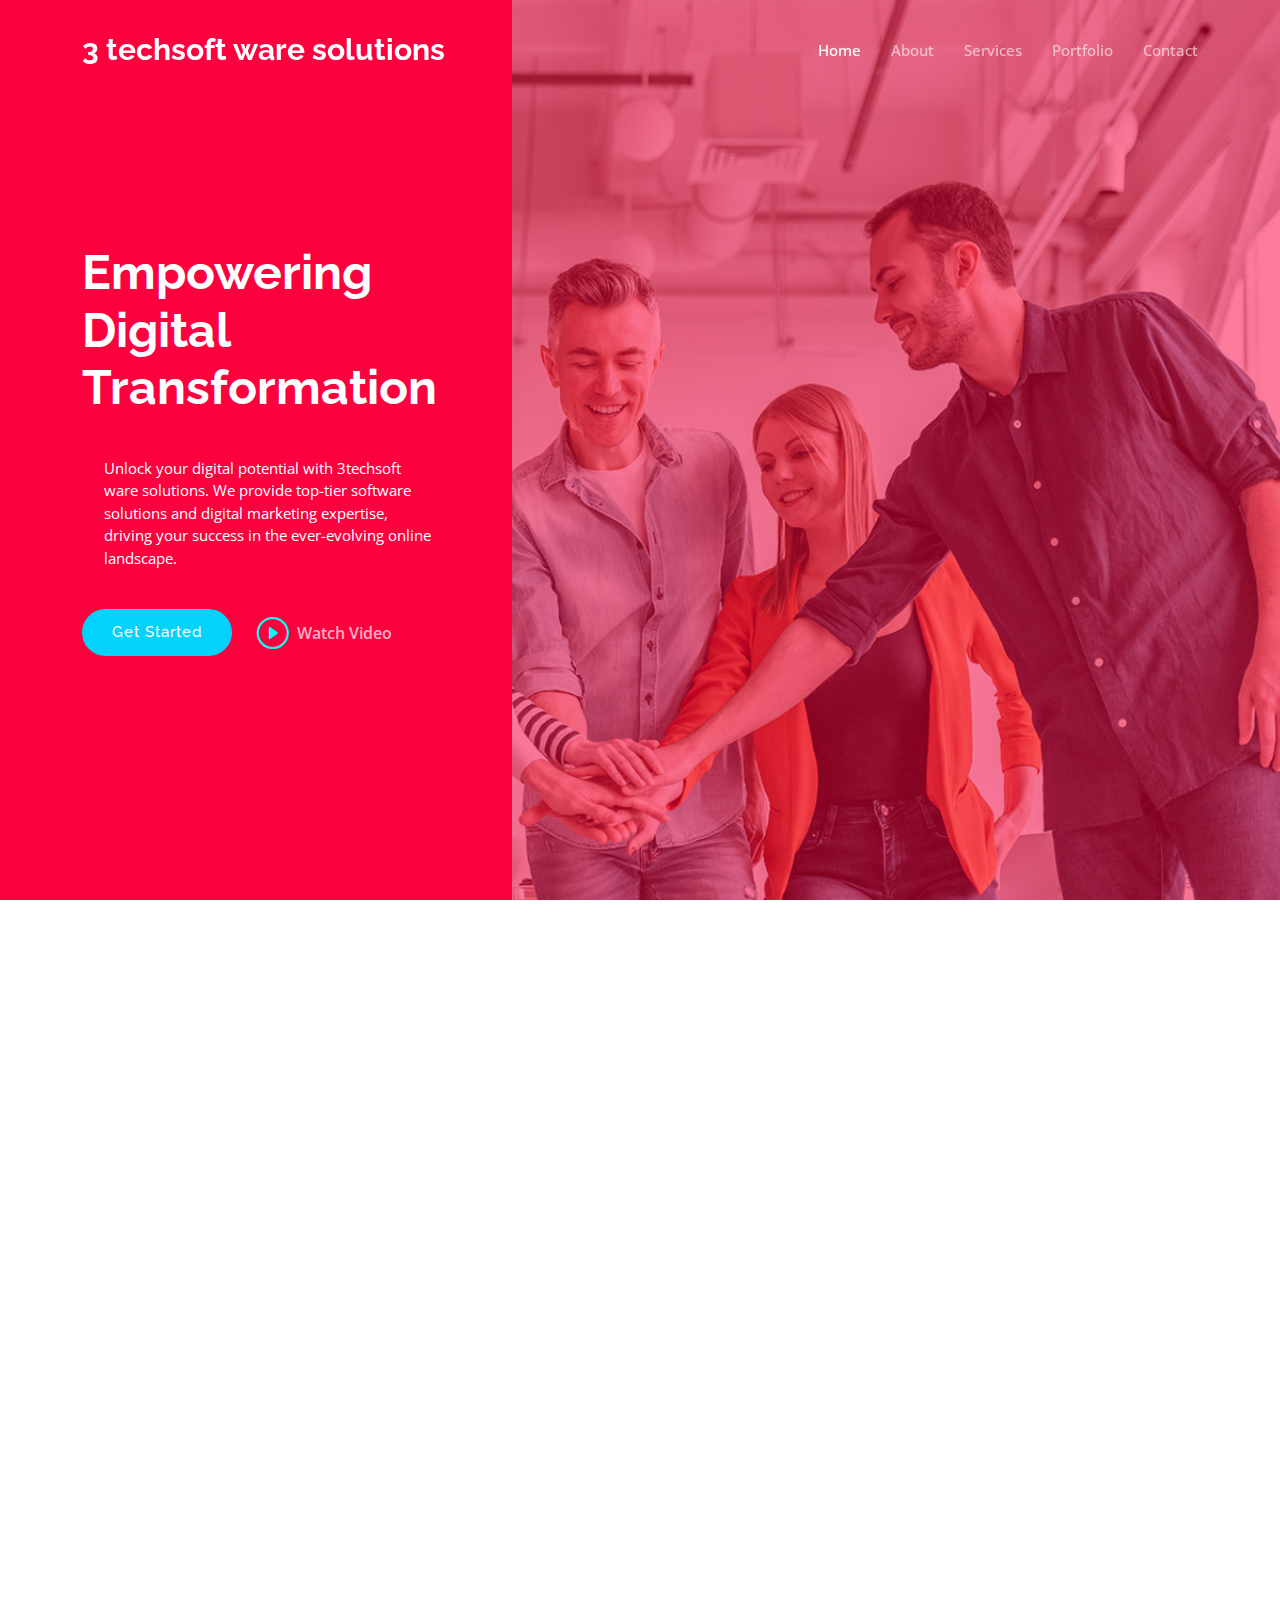
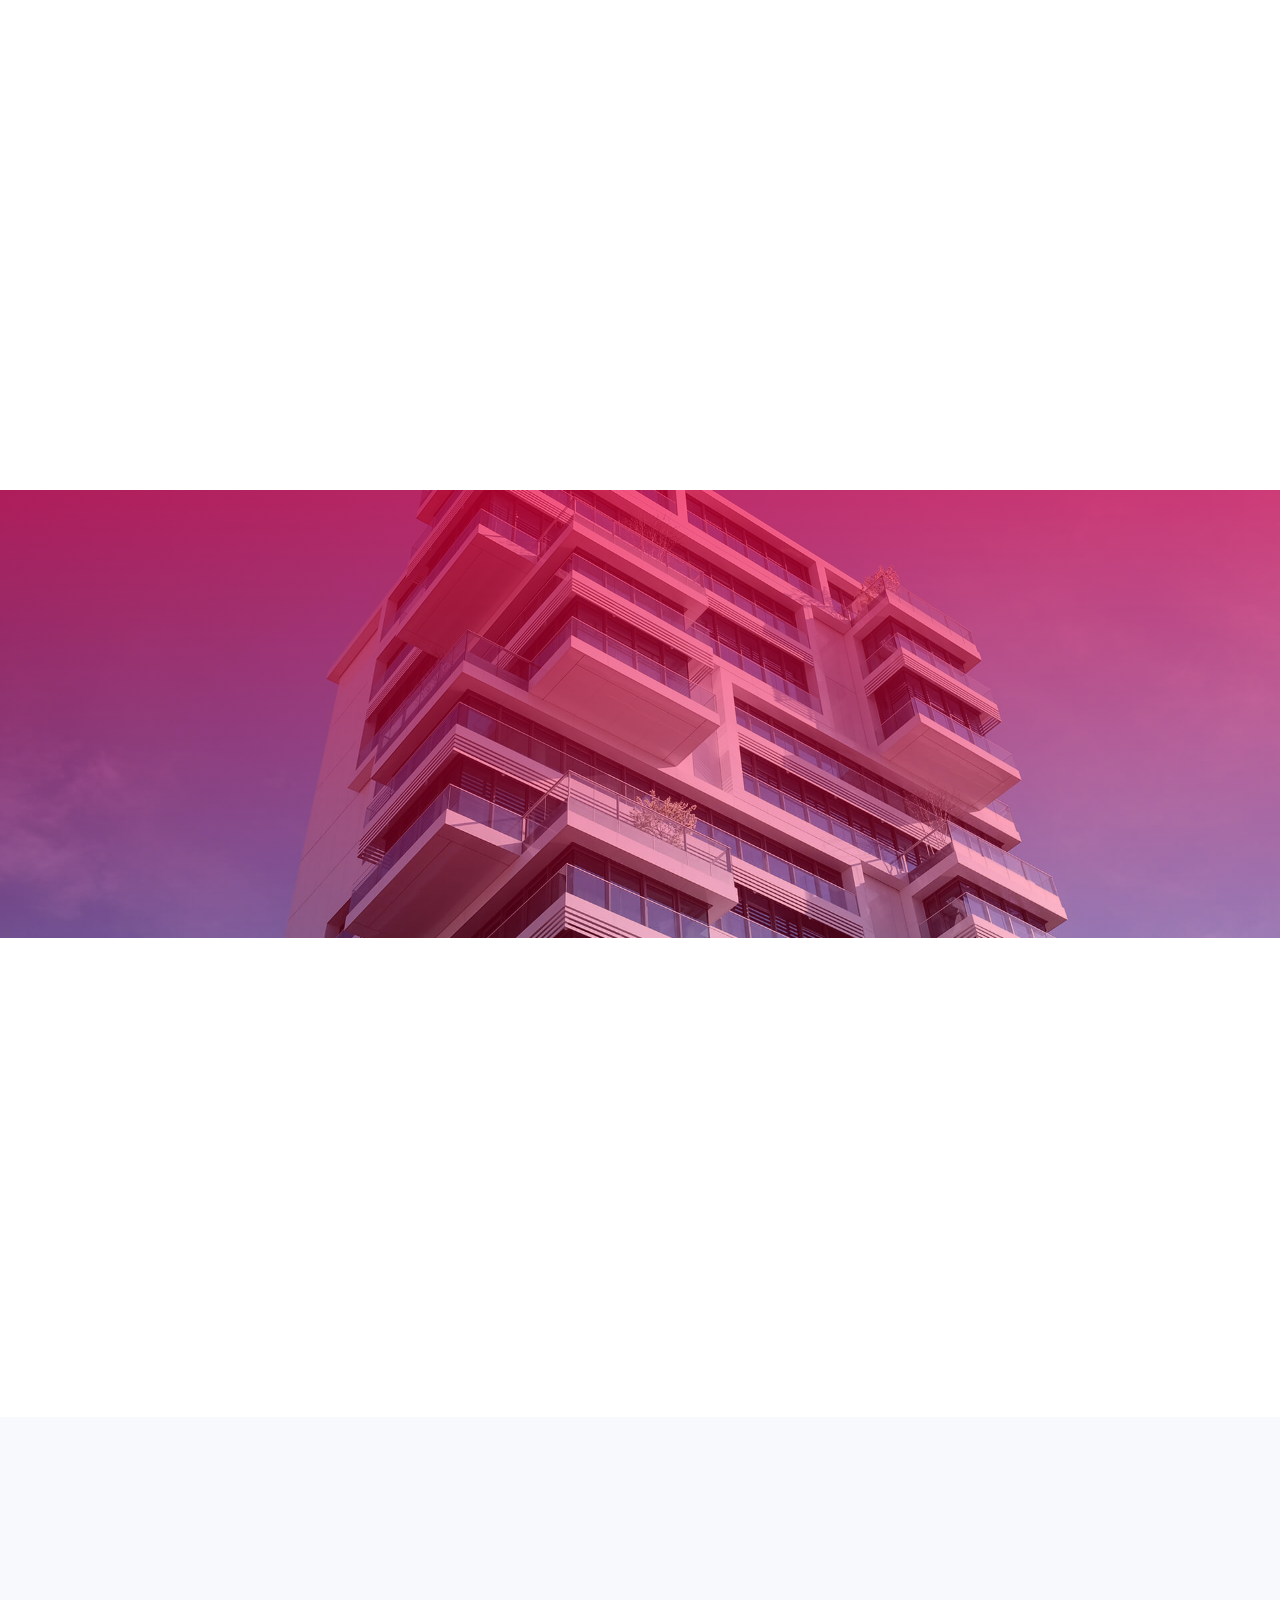
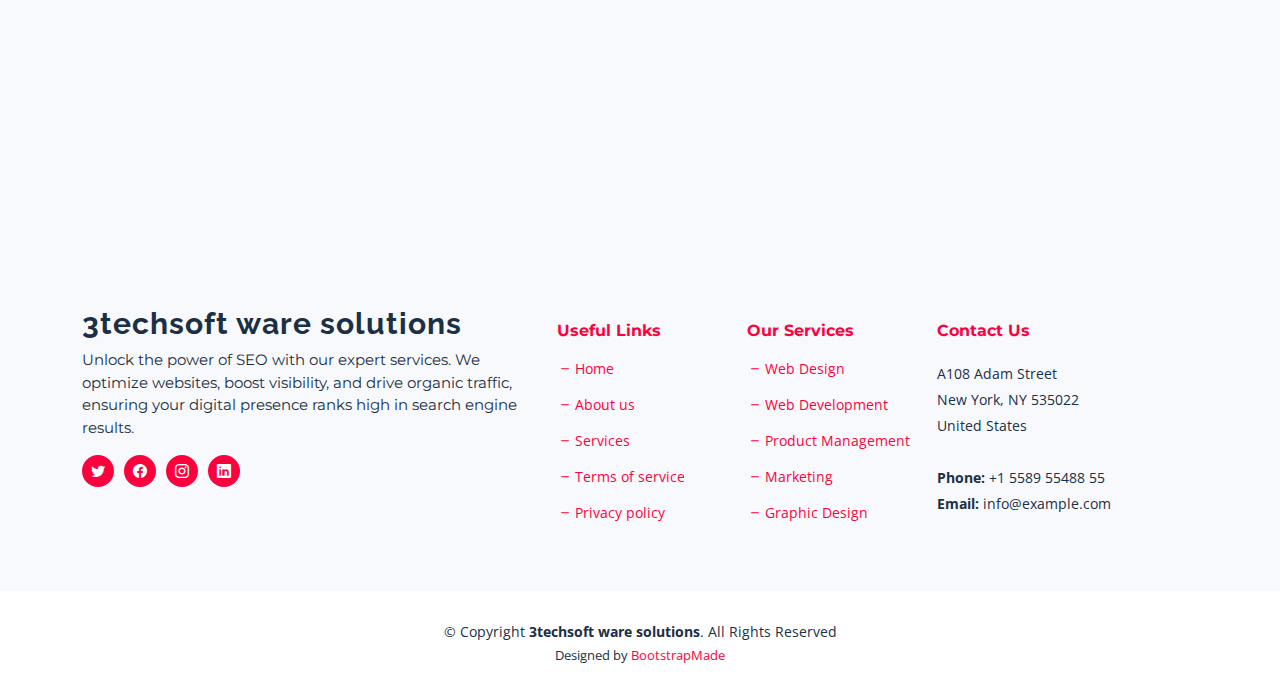
==== commit f4edd1e3: "updates" ====
--- a/index.html
+++ b/index.html
@@ -53,25 +53,6 @@
           <li><a href="about.html">About</a></li>
           <li><a href="services.html">Services</a></li>
           <li><a href="portfolio.html">Portfolio</a></li>
-          <li><a href="team.html">Team</a></li>
-          <li><a href="blog.html">Blog</a></li>
-          <li class="dropdown"><a href="#"><span>Dropdown</span> <i class="bi bi-chevron-down dropdown-indicator"></i></a>
-            <ul>
-              <li><a href="#">Dropdown 1</a></li>
-              <li class="dropdown"><a href="#"><span>Deep Dropdown</span> <i class="bi bi-chevron-down dropdown-indicator"></i></a>
-                <ul>
-                  <li><a href="#">Deep Dropdown 1</a></li>
-                  <li><a href="#">Deep Dropdown 2</a></li>
-                  <li><a href="#">Deep Dropdown 3</a></li>
-                  <li><a href="#">Deep Dropdown 4</a></li>
-                  <li><a href="#">Deep Dropdown 5</a></li>
-                </ul>
-              </li>
-              <li><a href="#">Dropdown 2</a></li>
-              <li><a href="#">Dropdown 3</a></li>
-              <li><a href="#">Dropdown 4</a></li>
-            </ul>
-          </li>
           <li><a href="contact.html">Contact</a></li>
         </ul>
       </nav><!-- .navbar -->
--- a/assets/css/main.css
+++ b/assets/css/main.css
@@ -38,7 +38,7 @@
 }
 
 a {
-  color: var(--color-primary);
+  color: rgb(253 1 63);
   text-decoration: none;
   transition: 0.3s;
 }
@@ -84,7 +84,7 @@
   display: block;
   width: 60px;
   height: 2px;
-  background: var(--color-primary);
+  background: rgb(253 1 63);
   left: 0;
   right: 0;
   bottom: 0;
@@ -129,7 +129,7 @@
   margin: 0;
   font-size: 16px;
   font-weight: 600;
-  color: var(--color-primary);
+  color: rgb(253 1 63);
 }
 
 .breadcrumbs ol a {
@@ -162,7 +162,7 @@
   right: 15px;
   bottom: 15px;
   z-index: 99999;
-  background: var(--color-primary);
+  background: rgb(253 1 63);
   width: 40px;
   height: 40px;
   border-radius: 4px;
@@ -202,7 +202,7 @@
   position: fixed;
   top: calc(50% - 30px);
   left: calc(50% - 30px);
-  border: 6px solid var(--color-primary);
+  border: 6px solid rgb(253 1 63);
   border-top-color: #fff;
   border-radius: 50%;
   width: 60px;
@@ -245,8 +245,9 @@
 }
 
 .header.sticked {
-  background: rgba(27, 47, 69, 0.9);
+  background: rgba(253, 1, 64, 0.846);
   padding: 12px 0;
+  border-radius: 0px 0px 20px 20px;
 }
 
 .header .logo img {
@@ -343,7 +344,7 @@
   .navbar .dropdown ul a:hover,
   .navbar .dropdown ul .active:hover,
   .navbar .dropdown ul li:hover>a {
-    color: var(--color-primary);
+    color: rgb(253 1 63);
   }
 
   .navbar .dropdown:hover>ul {
@@ -507,7 +508,7 @@
     position: absolute;
     content: "";
     width: 40%;
-    background: var(--color-secondary);
+    background: rgb(253 1 63);
     top: 0;
     bottom: 0;
   }
@@ -516,13 +517,13 @@
 .hero:before {
   position: absolute;
   content: "";
-  background: rgba(27, 47, 69, 0.6);
+  background: rgba(253, 1, 64, 0.517);
   inset: 0;
 }
 
 @media (max-width: 1034px) {
   .hero:before {
-    background: rgba(27, 47, 69, 0.7);
+    background: rgba(253, 1, 64, 0.459);
   }
 }
 
@@ -550,7 +551,7 @@
   padding-left: 20px;
   font-size: 15px;
   font-family: var(--font-default);
-  border-left: 2px solid var(--color-primary);
+  border-left: 2px solid rgb(253 1 63);
   margin: 40px 0;
 }
 
@@ -564,7 +565,7 @@
   border-radius: 50px;
   transition: 0.5s;
   color: #fff;
-  background: var(--color-primary);
+  background: rgb(1, 211, 253);
 }
 
 .hero .btn-get-started:hover {
@@ -580,7 +581,7 @@
 }
 
 .hero .btn-watch-video i {
-  color: var(--color-primary);
+  color: rgb(1, 253, 245);
   font-size: 32px;
   transition: 0.3s;
   line-height: 0;
@@ -632,7 +633,7 @@
 .why-us h4 {
   font-size: 18px;
   font-weight: 400;
-  color: #29486a;
+  color: rgb(253 1 63);
   font-family: var(--font-secondary);
 }
 
@@ -665,7 +666,7 @@
 }
 
 .why-us .swiper-pagination .swiper-pagination-bullet-active {
-  background-color: var(--color-primary);
+  background-color: rgb(253 1 63);
 }
 
 @media (max-width: 1200px) {
@@ -701,7 +702,7 @@
 
 .about .content p {
   margin: 30px 0;
-  color: #29486a;
+  color: rgb(253 1 63);
 }
 
 .about .content ul {
@@ -721,7 +722,7 @@
   font-size: 20px;
   left: 0;
   top: -3px;
-  color: var(--color-primary);
+  color: rgb(253 1 63);
 }
 
 /*--------------------------------------------------------------
@@ -735,7 +736,7 @@
   font-size: 32px;
   line-height: 0;
   margin-right: 20px;
-  color: #38618e;
+  color: rgb(253 1 63);
 }
 
 .services-list .service-item .title {
@@ -749,7 +750,7 @@
 }
 
 .services-list .service-item .title a:hover {
-  color: #38618e;
+  color: rgb(253 1 63);
 }
 
 .services-list .service-item .description {
@@ -761,7 +762,7 @@
 # Call To Action Section
 --------------------------------------------------------------*/
 .call-to-action {
-  background: linear-gradient(rgba(27, 47, 69, 0.8), rgba(27, 47, 69, 0.8)), url("../img/cta-bg.jpg") center center;
+  background: linear-gradient(rgba(253, 1, 64, 0.642), rgba(253, 1, 64, 0.271)), url("../img/cta-bg.jpg") center center;
   background-size: cover;
   padding: 100px 0;
 }
@@ -799,7 +800,7 @@
 }
 
 .call-to-action .cta-btn:hover {
-  background: var(--color-primary);
+  background: rgb(1, 245, 253);
 }
 
 /*--------------------------------------------------------------
@@ -824,7 +825,7 @@
 
 .features .icon-list span {
   font-size: 18px;
-  color: #29486a;
+  color: rgb(253 1 63);
 }
 
 .features .phone-wrap {
@@ -881,7 +882,7 @@
   padding: 10px 32px;
   border-radius: 50px;
   transition: 0.5s;
-  background-color: var(--color-primary);
+  background-color: rgb(1, 253, 245);
   color: #fff;
 }
 
@@ -917,7 +918,7 @@
 .recent-posts .post-box .meta .post-date {
   font-size: 15px;
   font-weight: 400;
-  color: var(--color-primary);
+  color: rgb(253 1 63);
 }
 
 .recent-posts .post-box .meta .post-author {
@@ -937,7 +938,7 @@
 
 .recent-posts .post-box p {
   margin: 15px 0 0 0;
-  color: rgba(27, 47, 69, 0.7);
+  color: rgba(253, 1, 64, 0.527);
 }
 
 .recent-posts .post-box .readmore {
@@ -956,7 +957,7 @@
 }
 
 .recent-posts .post-box:hover .post-title {
-  color: var(--color-primary);
+  color: rgb(253 1 63);
 }
 
 .recent-posts .post-box:hover .post-img img {
@@ -992,7 +993,7 @@
 
 .team .team-member .social a {
   transition: color 0.3s;
-  color: #31547c;
+  color: rgb(253 1 63);
   margin: 0 10px;
   display: inline-flex;
   align-items: center;
@@ -1004,7 +1005,7 @@
 }
 
 .team .team-member .social a:hover {
-  color: var(--color-primary);
+  color: rgb(253 1 63);
 }
 
 .team .team-member .social i {
@@ -1141,7 +1142,7 @@
 }
 
 .testimonials .swiper-pagination .swiper-pagination-bullet-active {
-  background-color: var(--color-primary);
+  background-color: rgb(253 1 63);
 }
 
 .testimonials .swiper-slide {
@@ -1194,7 +1195,7 @@
 
 .portfolio .portfolio-flters li:hover,
 .portfolio .portfolio-flters li.filter-active {
-  color: var(--color-primary);
+  color: rgb(253 1 63);
 }
 
 .portfolio .portfolio-flters li:first-child {
@@ -1248,14 +1249,14 @@
   right: 50px;
   font-size: 24px;
   top: calc(50% - 14px);
-  color: rgba(27, 47, 69, 0.7);
+  color: rgba(253, 1, 64, 0.618);
   transition: 0.3s;
   line-height: 0;
 }
 
 .portfolio .portfolio-item .portfolio-info .preview-link:hover,
 .portfolio .portfolio-item .portfolio-info .details-link:hover {
-  color: var(--color-primary);
+  color: rgb(253 1 63);
 }
 
 .portfolio .portfolio-item .portfolio-info .details-link {
@@ -1285,11 +1286,11 @@
   height: 12px;
   background-color: #fff;
   opacity: 1;
-  border: 1px solid var(--color-primary);
+  border: 1px solid rgb(253 1 63);
 }
 
 .portfolio-details .portfolio-details-slider .swiper-pagination .swiper-pagination-bullet-active {
-  background-color: var(--color-primary);
+  background-color: rgb(253 1 63);
 }
 
 .portfolio-details .portfolio-info {
@@ -1361,7 +1362,7 @@
 
 .contact .info-item i {
   font-size: 20px;
-  background: var(--color-primary);
+  background: rgb(253 1 63);
   color: #fff;
   width: 44px;
   height: 44px;
@@ -1446,7 +1447,7 @@
 
 .contact .php-email-form input:focus,
 .contact .php-email-form textarea:focus {
-  border-color: var(--color-primary);
+  border-color: rgb(253 1 63);
 }
 
 .contact .php-email-form textarea {
@@ -1462,7 +1463,7 @@
 }
 
 .contact .php-email-form button[type=submit]:hover {
-  background: var(--color-primary);
+  background: rgb(253 1 63);
 }
 
 @keyframes animate-loading {
@@ -1509,7 +1510,7 @@
 }
 
 .blog .posts-list .title a:hover {
-  color: var(--color-primary);
+  color: rgb(253 1 63);
 }
 
 .blog .posts-list .meta-top {
@@ -1557,7 +1558,7 @@
 }
 
 .blog .posts-list .read-more a:hover {
-  color: var(--color-primary);
+  color: rgb(253 1 63);
 }
 
 /*--------------------------------------------------------------
@@ -1664,12 +1665,12 @@
 }
 
 .blog .blog-details .meta-bottom a {
-  color: rgba(27, 47, 69, 0.8);
+  color: rgba(253, 1, 64, 0.662);
   transition: 0.3s;
 }
 
 .blog .blog-details .meta-bottom a:hover {
-  color: var(--color-primary);
+  color: rgb(253 1 63);
 }
 
 .blog .blog-details .meta-bottom .cats {
@@ -1732,7 +1733,7 @@
 }
 
 .blog .post-author .social-links a {
-  color: rgba(27, 47, 69, 0.5);
+  color:rgba(253, 1, 64, 0.585);
   margin-right: 5px;
 }
 
@@ -1759,7 +1760,7 @@
 
 .blog .sidebar .search-form form {
   background: #fff;
-  border: 1px solid rgba(27, 47, 69, 0.2);
+  border: 1px solid rgba(253, 1, 64, 0.394);
   padding: 3px 10px;
   position: relative;
 }
@@ -1785,7 +1786,7 @@
   font-size: 16px;
   padding: 0 15px;
   margin: -1px;
-  background: var(--color-primary);
+  background: rgb(253 1 63);
   color: #fff;
   transition: 0.3s;
   border-radius: 0 4px 4px 0;
@@ -1850,7 +1851,7 @@
 }
 
 .blog .sidebar .recent-posts h4 a:hover {
-  color: var(--color-primary);
+  color: rgb(253 1 63);
 }
 
 .blog .sidebar .recent-posts time {
@@ -1874,7 +1875,7 @@
 }
 
 .blog .sidebar .tags ul a {
-  color: #38618e;
+  color: rgb(253 1 63);
   font-size: 14px;
   padding: 6px 14px;
   margin: 0 6px 8px 0;
@@ -1886,13 +1887,13 @@
 
 .blog .sidebar .tags ul a:hover {
   color: #fff;
-  border: 1px solid var(--color-primary);
-  background: var(--color-primary);
+  border: 1px solid rgb(253 1 63);
+  background: rgb(253 1 63);
 }
 
 .blog .sidebar .tags ul a span {
   padding-left: 5px;
-  color: rgba(27, 47, 69, 0.8);
+  color: rgba(253, 1, 64, 0.653);
   font-size: 14px;
 }
 
@@ -1932,7 +1933,7 @@
 }
 
 .blog .comments .comment h5 a:hover {
-  color: var(--color-primary);
+  color: rgb(253 1 63);
 }
 
 .blog .comments .comment h5 .reply {
@@ -1947,7 +1948,7 @@
 .blog .comments .comment time {
   display: block;
   font-size: 14px;
-  color: rgba(27, 47, 69, 0.8);
+  color: rgba(253, 1, 64, 0.653);
   margin-bottom: 5px;
 }
 
@@ -2004,7 +2005,7 @@
 }
 
 .blog .comments .reply-form .btn-primary:hover {
-  background-color: rgba(27, 47, 69, 0.8);
+  background-color: rgba(1, 253, 240, 0.553);
 }
 
 /*--------------------------------------------------------------
@@ -2012,7 +2013,7 @@
 --------------------------------------------------------------*/
 .blog .blog-pagination {
   margin-top: 30px;
-  color: #38618e;
+  color: rgb(253 1 63);
 }
 
 .blog .blog-pagination ul {
@@ -2041,7 +2042,7 @@
 
 .blog .blog-pagination li.active a,
 .blog .blog-pagination li:hover a {
-  background: var(--color-primary);
+  background: rgb(253 1 63);
   color: #fff;
 }
 
@@ -2094,25 +2095,25 @@
   display: inline-block;
   width: 32px;
   height: 32px;
-  color: rgba(27, 47, 69, 0.5);
+  color: rgba(253, 1, 64, 0.595);
   margin-right: 10px;
   transition: 0.3s;
   display: flex;
   justify-content: center;
   align-items: center;
-  background-color: var(--color-primary);
+  background-color: rgb(253 1 63);
   color: #fff;
   border-radius: 50px;
 }
 
 .footer .footer-content .social-links a:hover {
-  background-color: #38618e;
+  background-color: rgba(253, 1, 64, 0.592);
 }
 
 .footer .footer-content h4 {
   font-size: 16px;
   font-weight: bold;
-  color: #29486a;
+  color: rgb(253 1 63);
   position: relative;
   padding-bottom: 12px;
 }
@@ -2129,7 +2130,7 @@
 
 .footer .footer-content .footer-links ul i {
   margin-right: 2px;
-  color: var(--color-primary);
+  color: rgb(253 1 63);
   font-size: 16px;
   line-height: 0;
 }
@@ -2145,14 +2146,14 @@
 }
 
 .footer .footer-content .footer-links ul a {
-  color: #31547c;
+  color: rgb(253 1 63);
   transition: 0.3s;
   display: inline-block;
   line-height: 1;
 }
 
 .footer .footer-content .footer-links ul a:hover {
-  color: var(--color-primary);
+  color: rgb(253 1 63);
 }
 
 .footer .footer-content .footer-contact p {
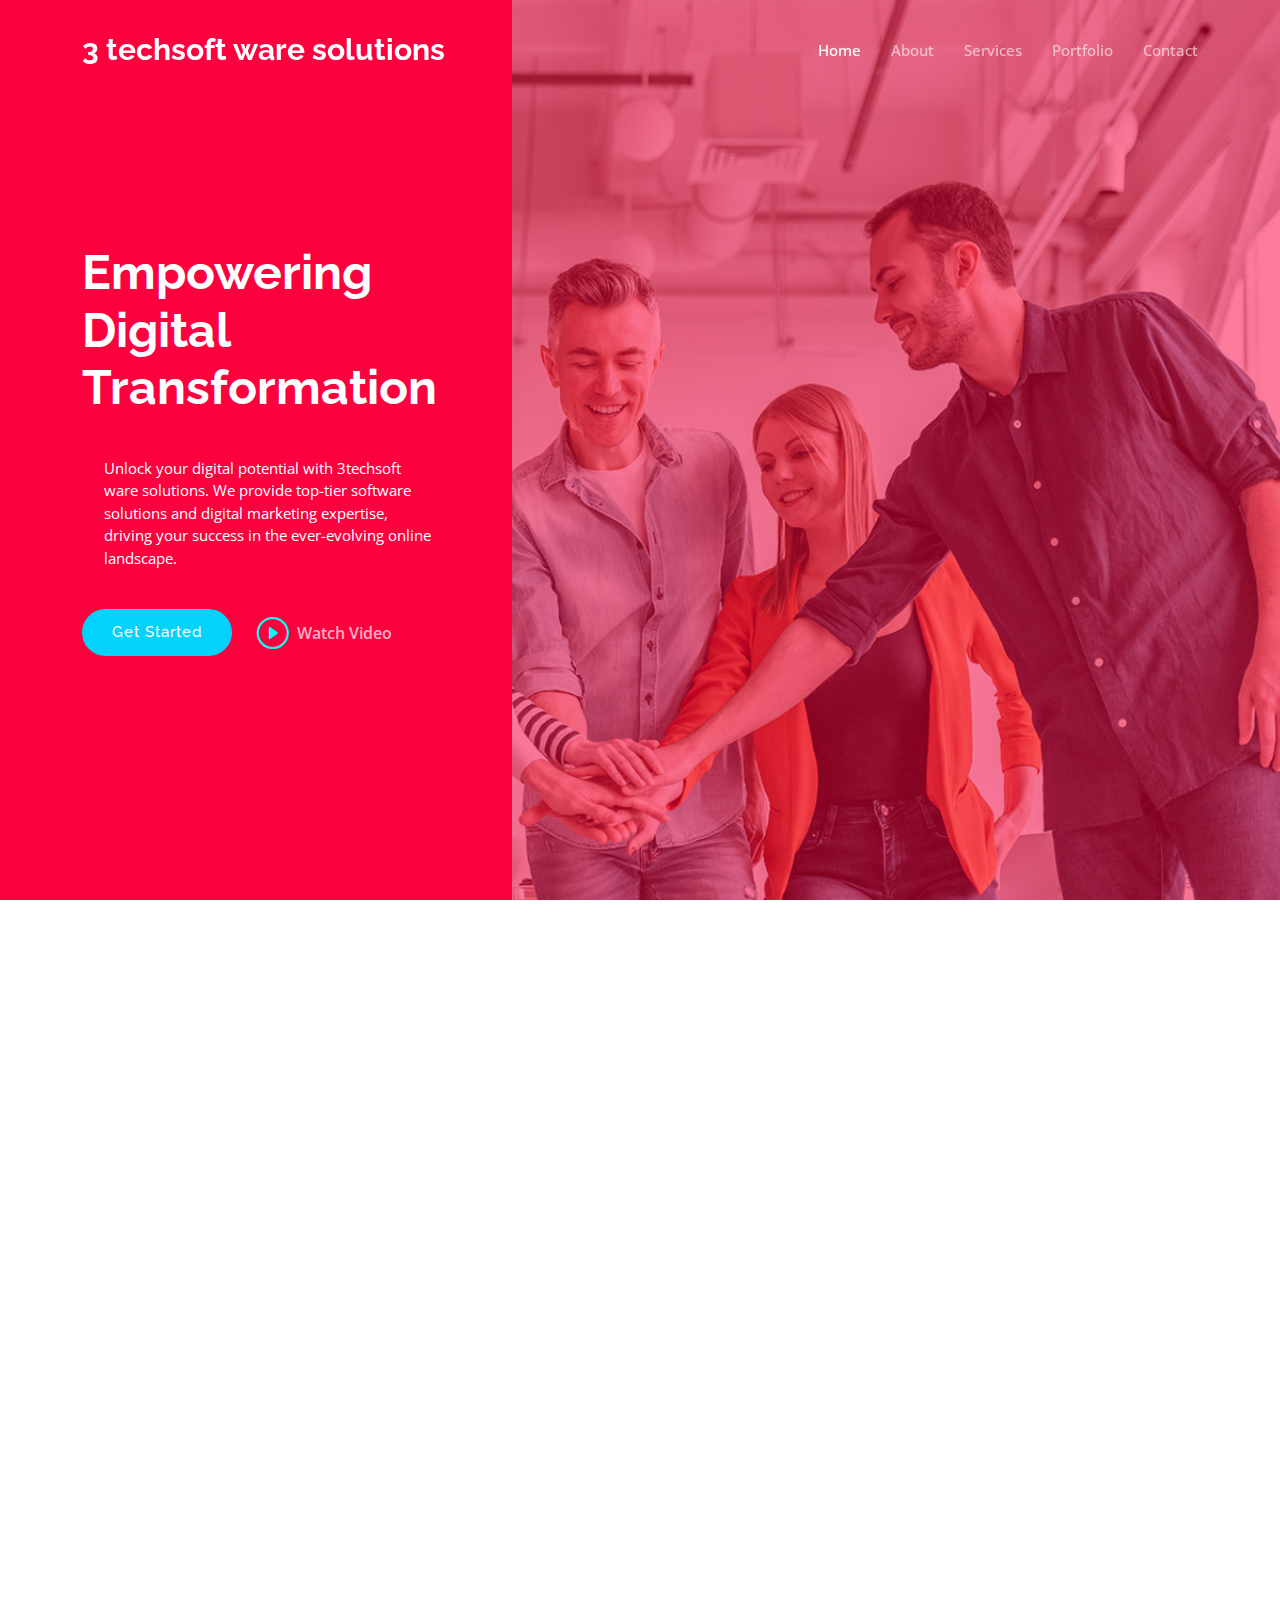
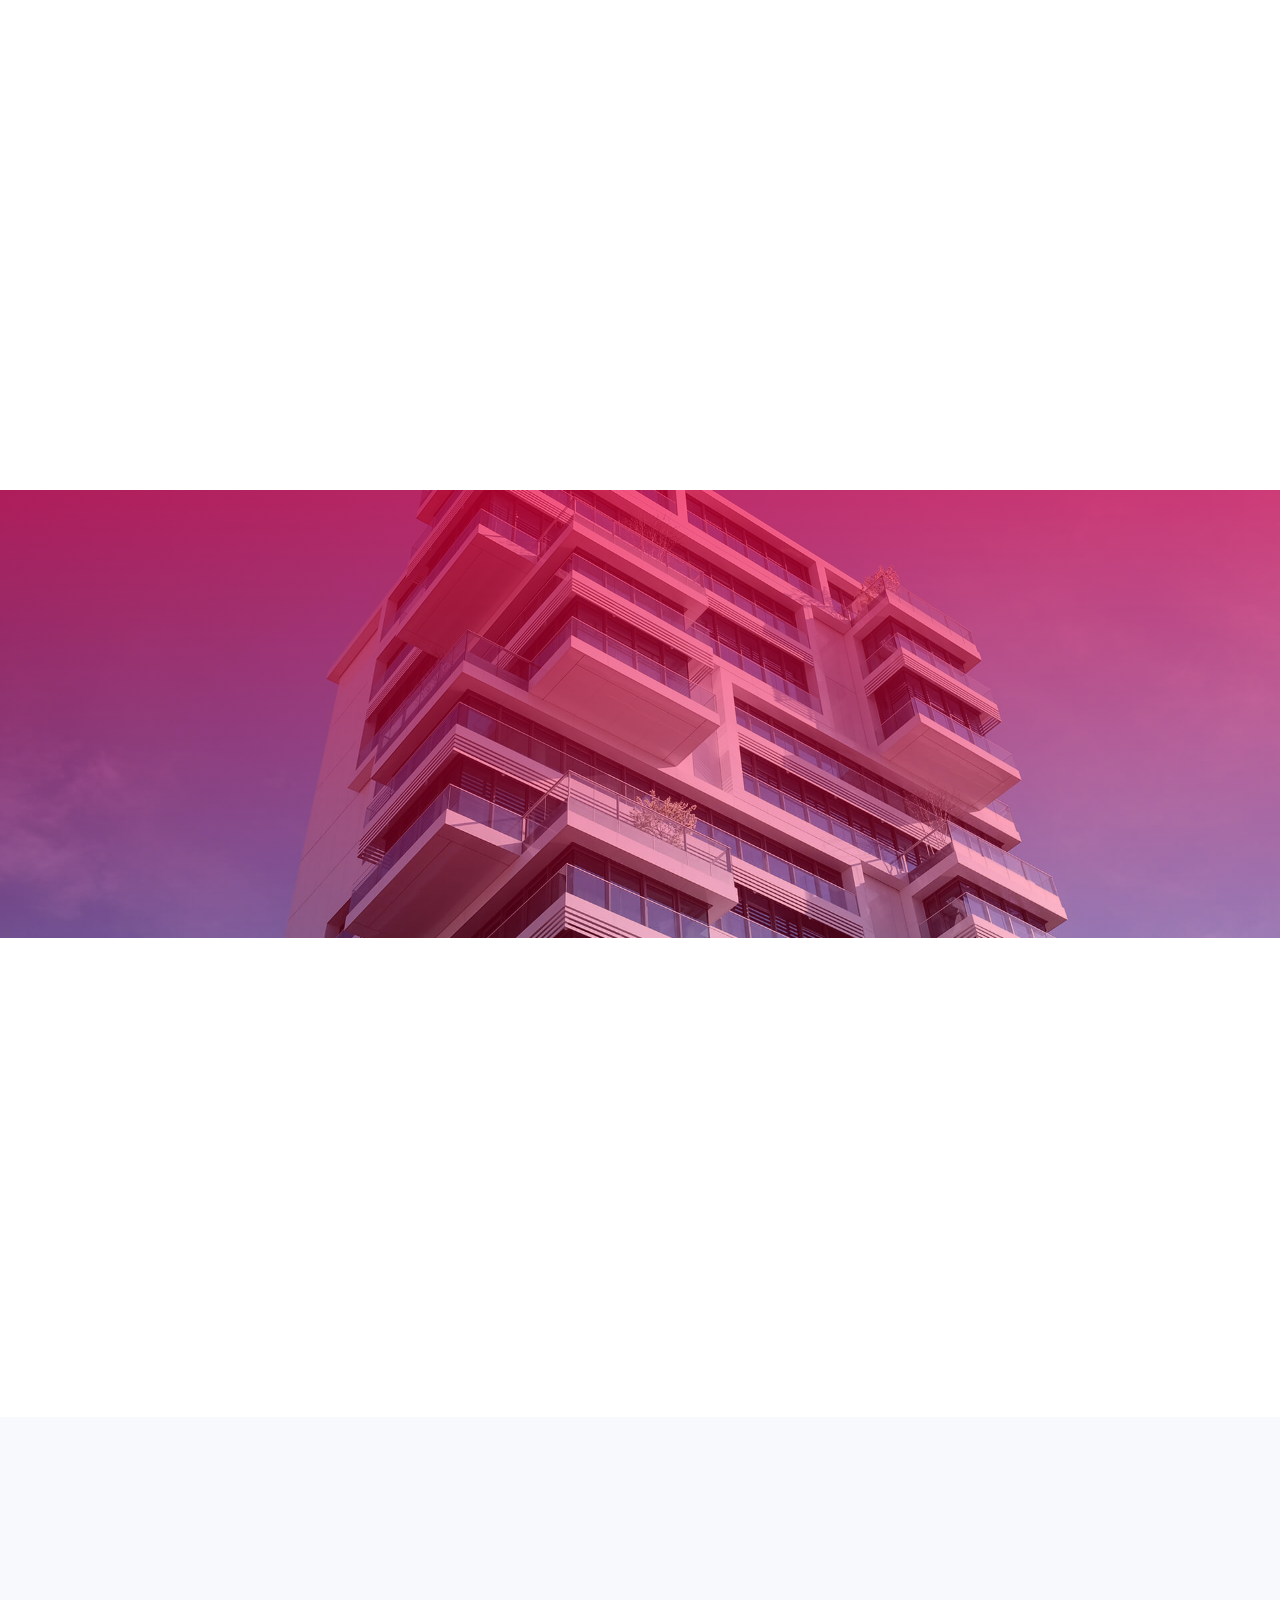
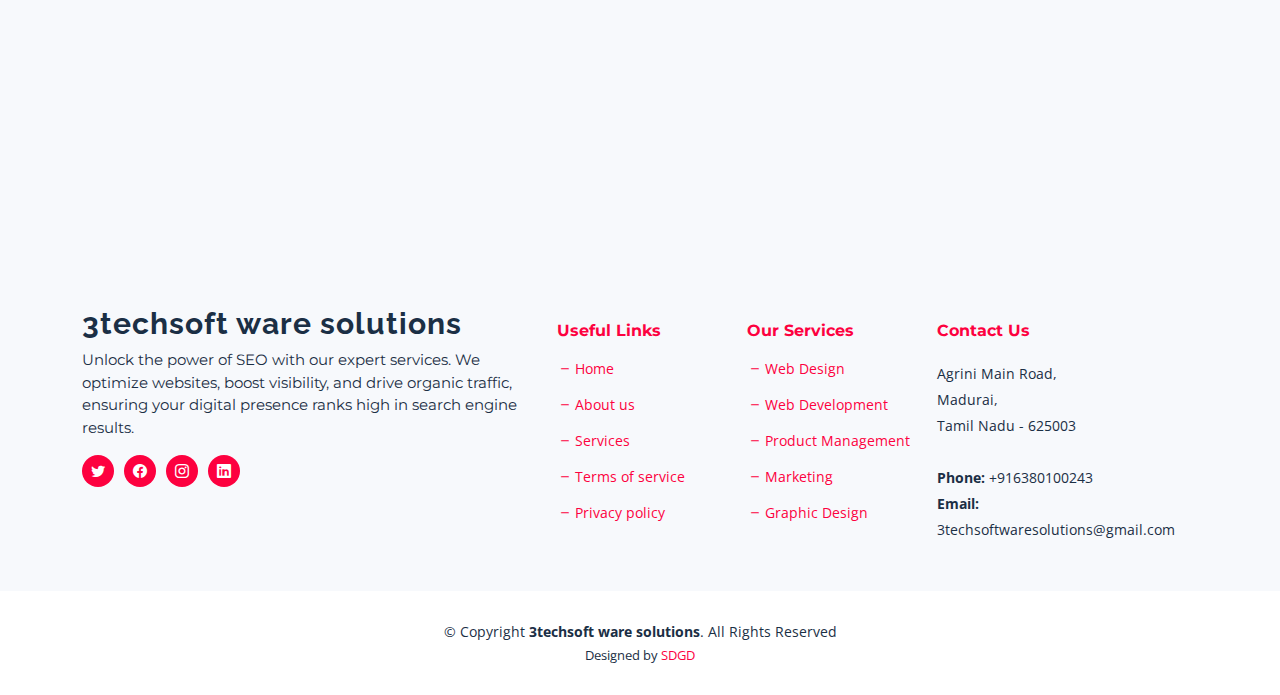
==== commit c944b663: "updates" ====
--- a/index.html
+++ b/index.html
@@ -367,11 +367,9 @@
           <div class="col-lg-3 col-md-12 footer-contact text-center text-md-start">
             <h4>Contact Us</h4>
             <p>
-              A108 Adam Street <br>
-              New York, NY 535022<br>
-              United States <br><br>
-              <strong>Phone:</strong> +1 5589 55488 55<br>
-              <strong>Email:</strong> info@example.com<br>
+              Agrini Main Road,<br> Madurai,<br> Tamil Nadu - 625003 <br><br>
+              <strong>Phone:</strong> +916380100243<br>
+              <strong>Email:</strong> 3techsoftwaresolutions@gmail.com<br>
             </p>
 
           </div>
@@ -386,11 +384,8 @@
           &copy; Copyright <strong><span>3techsoft ware solutions</span></strong>. All Rights Reserved
         </div>
         <div class="credits">
-          <!-- All the links in the footer should remain intact. -->
-          <!-- You can delete the links only if you purchased the pro version. -->
-          <!-- Licensing information: https://bootstrapmade.com/license/ -->
-          <!-- Purchase the pro version with working PHP/AJAX contact form: https://bootstrapmade.com/3techsoft ware solutions-bootstrap-business-template/ -->
-          Designed by <a href="https://bootstrapmade.com/">BootstrapMade</a>
+        
+          Designed by <a href="https://softwaredevelopmentandgraphicdesign.tech/">SDGD</a>
         </div>
       </div>
     </div>
--- a/assets/css/main.css
+++ b/assets/css/main.css
@@ -1,10 +1,4 @@
-/**
-* Template Name: 3techsoft ware solutions
-* Updated: Sep 18 2023 with Bootstrap v5.3.2
-* Template URL: https://bootstrapmade.com/3techsoft ware solutions-bootstrap-business-template/
-* Author: BootstrapMade.com
-* License: https://bootstrapmade.com/license/
-*/
+
 
 /*--------------------------------------------------------------
 # Set main reusable colors and fonts using CSS variables
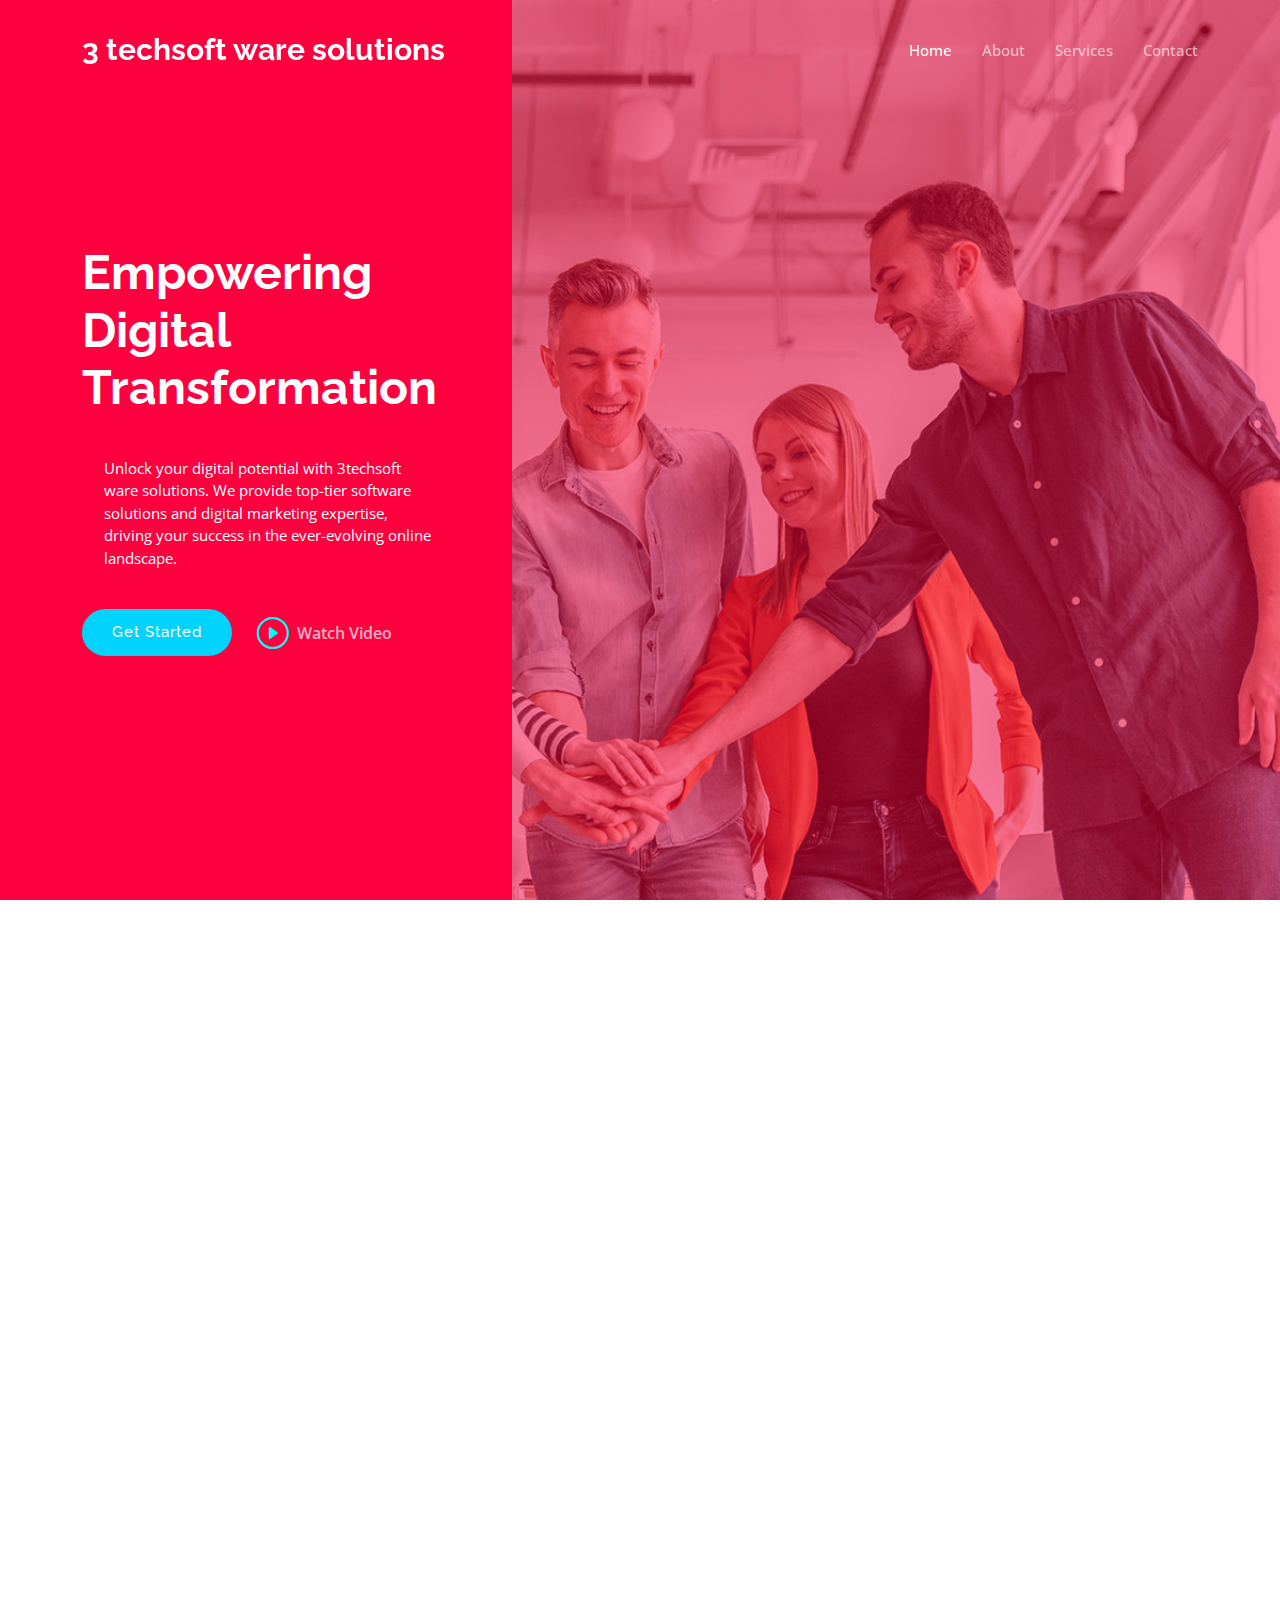
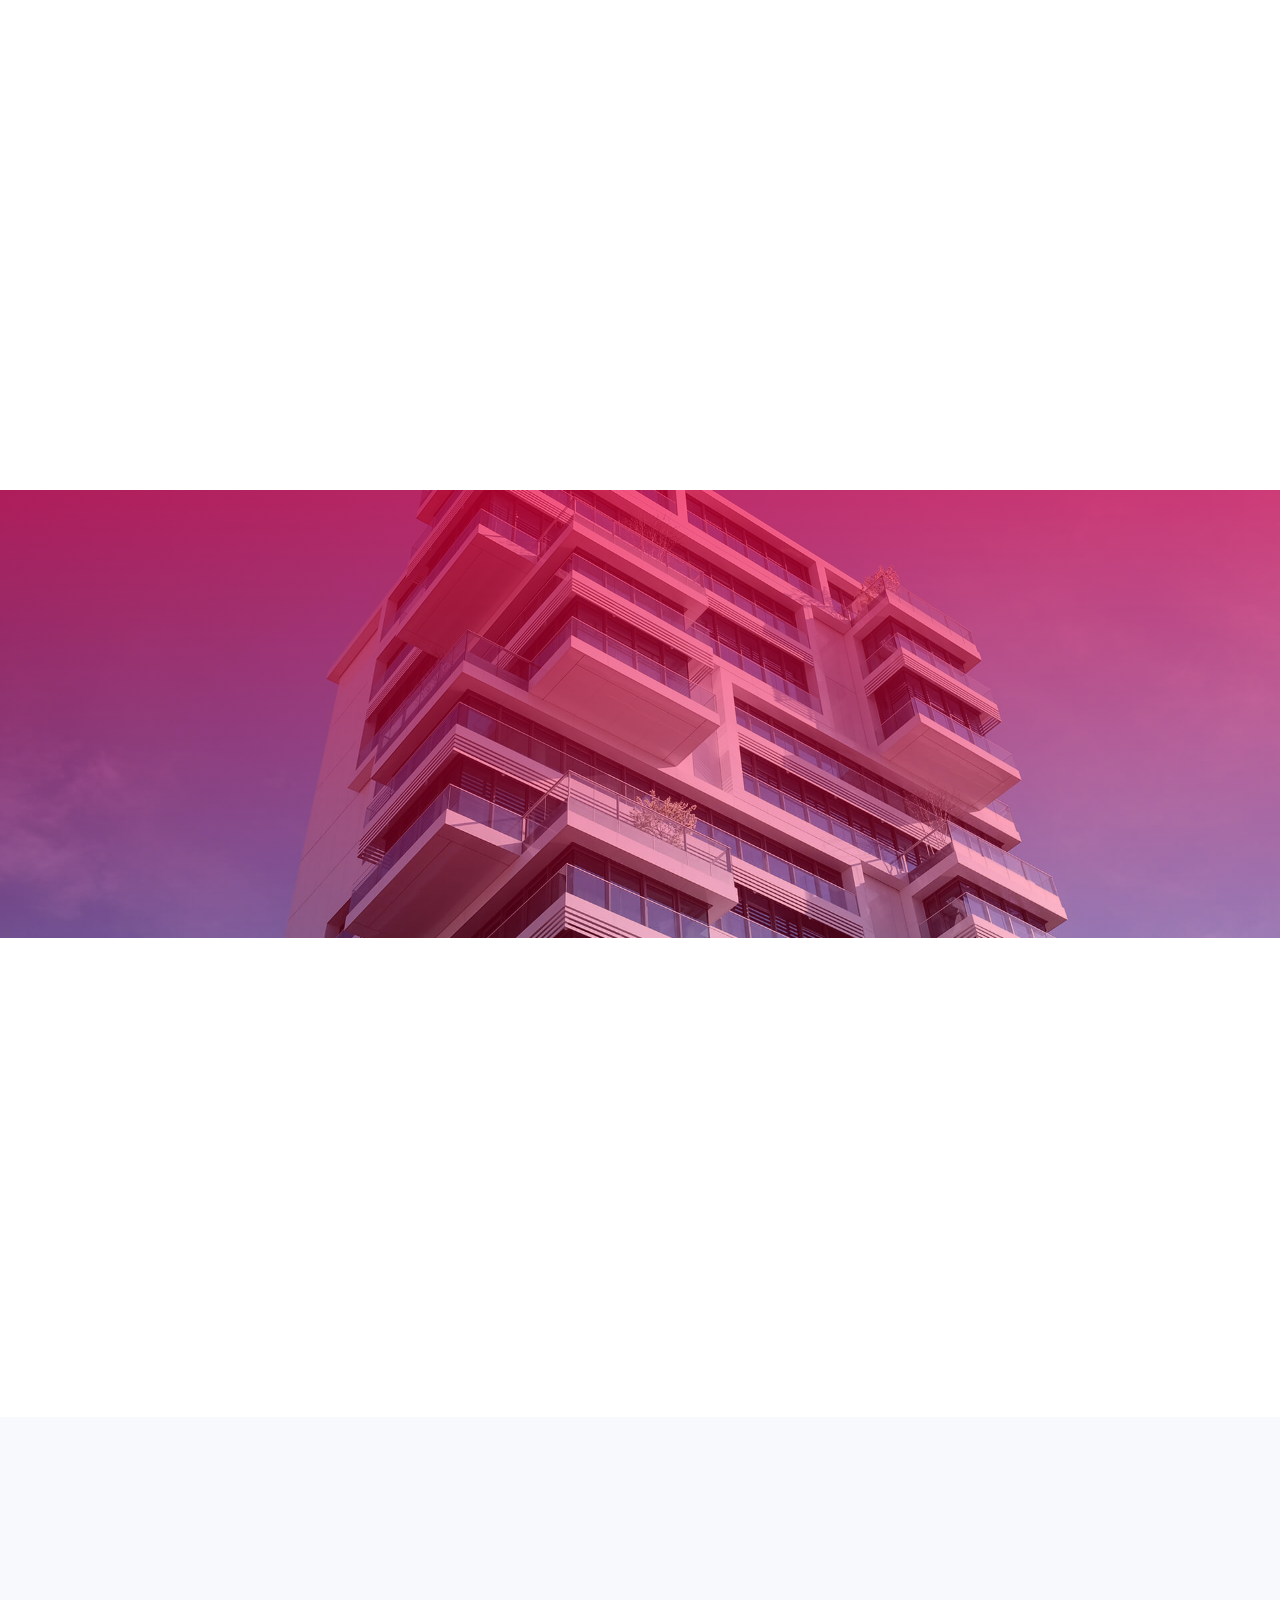
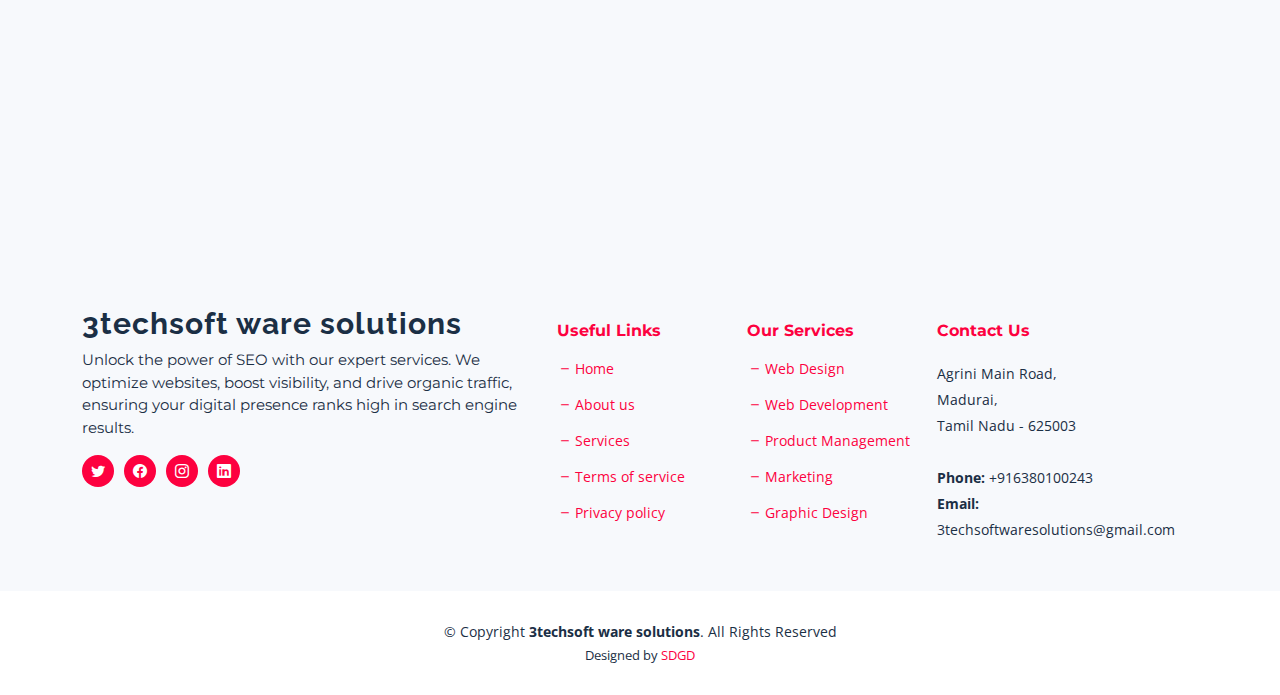
==== commit 35db6888: "updates" ====
--- a/index.html
+++ b/index.html
@@ -52,7 +52,7 @@
           <li><a href="index.html" class="active">Home</a></li>
           <li><a href="about.html">About</a></li>
           <li><a href="services.html">Services</a></li>
-          <li><a href="portfolio.html">Portfolio</a></li>
+           <!-- <li><a href="portfolio.html">Portfolio</a></li> -->
           <li><a href="contact.html">Contact</a></li>
         </ul>
       </nav><!-- .navbar -->
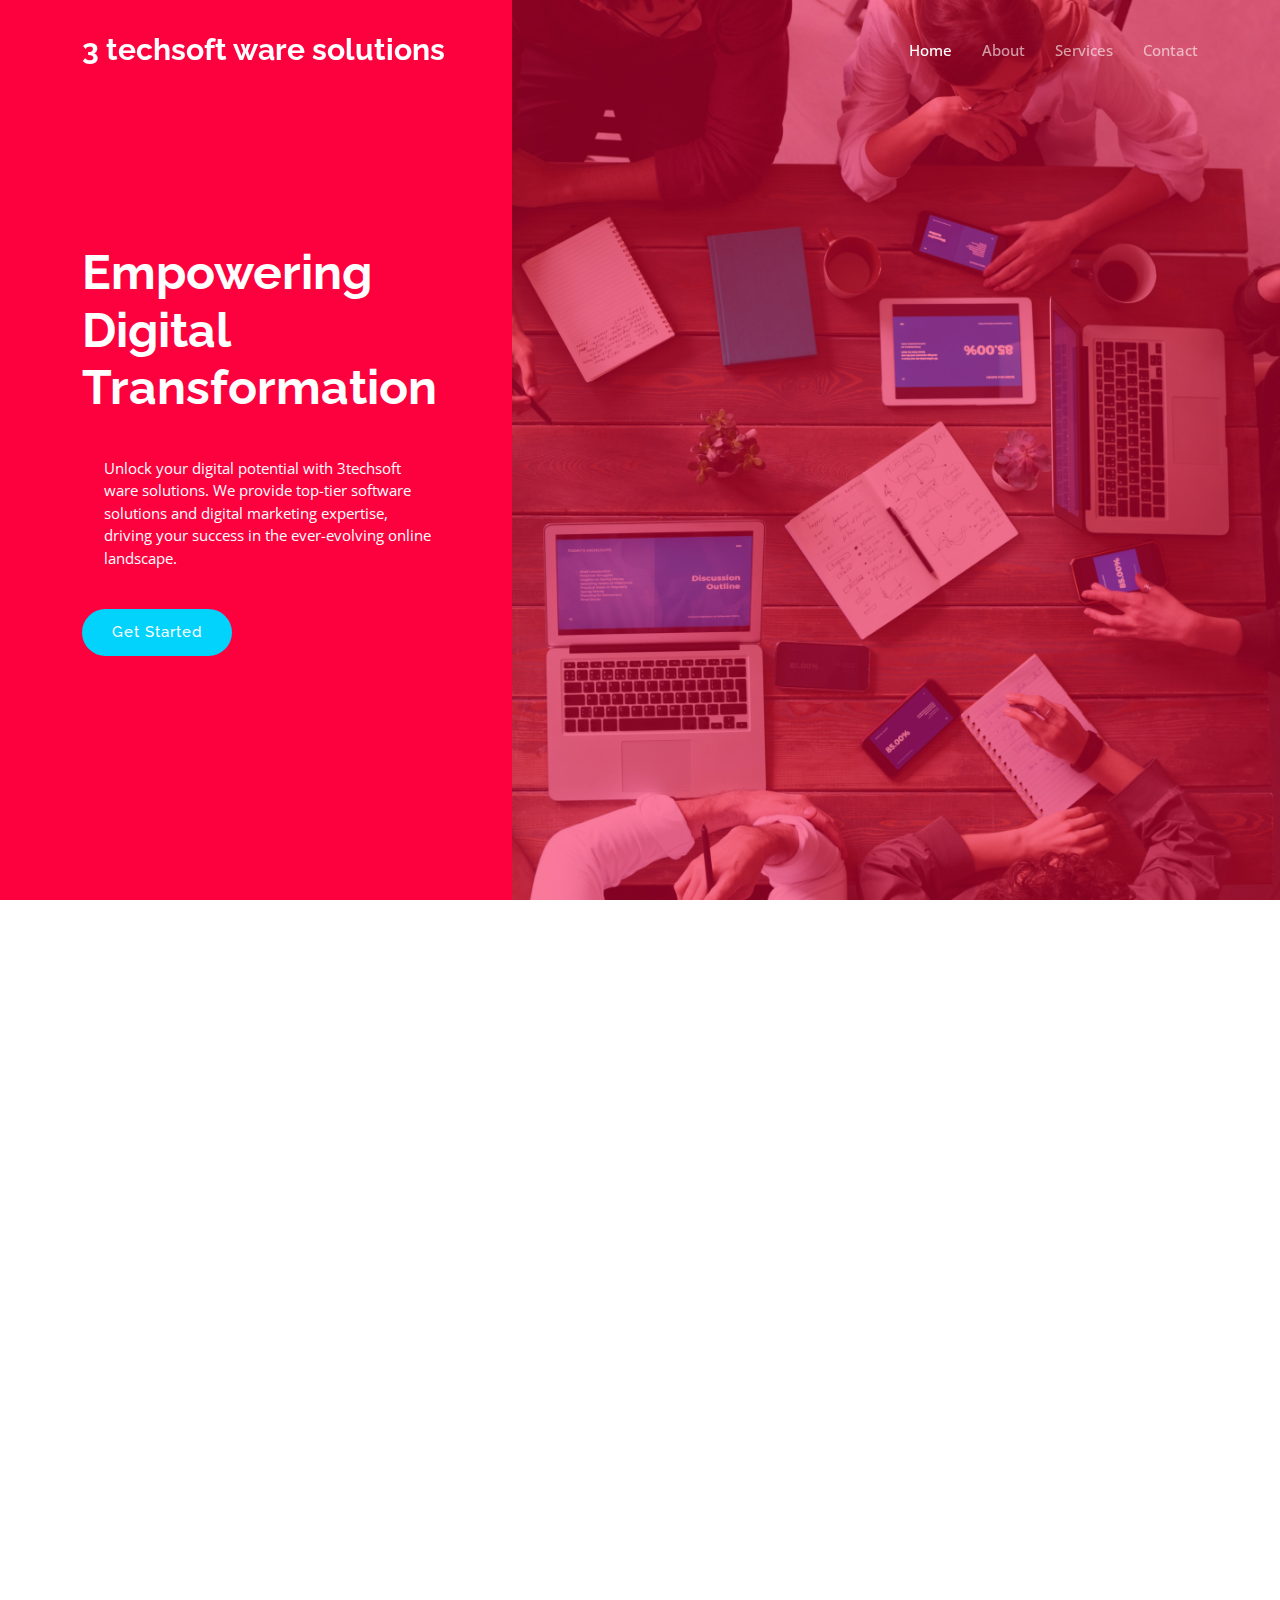
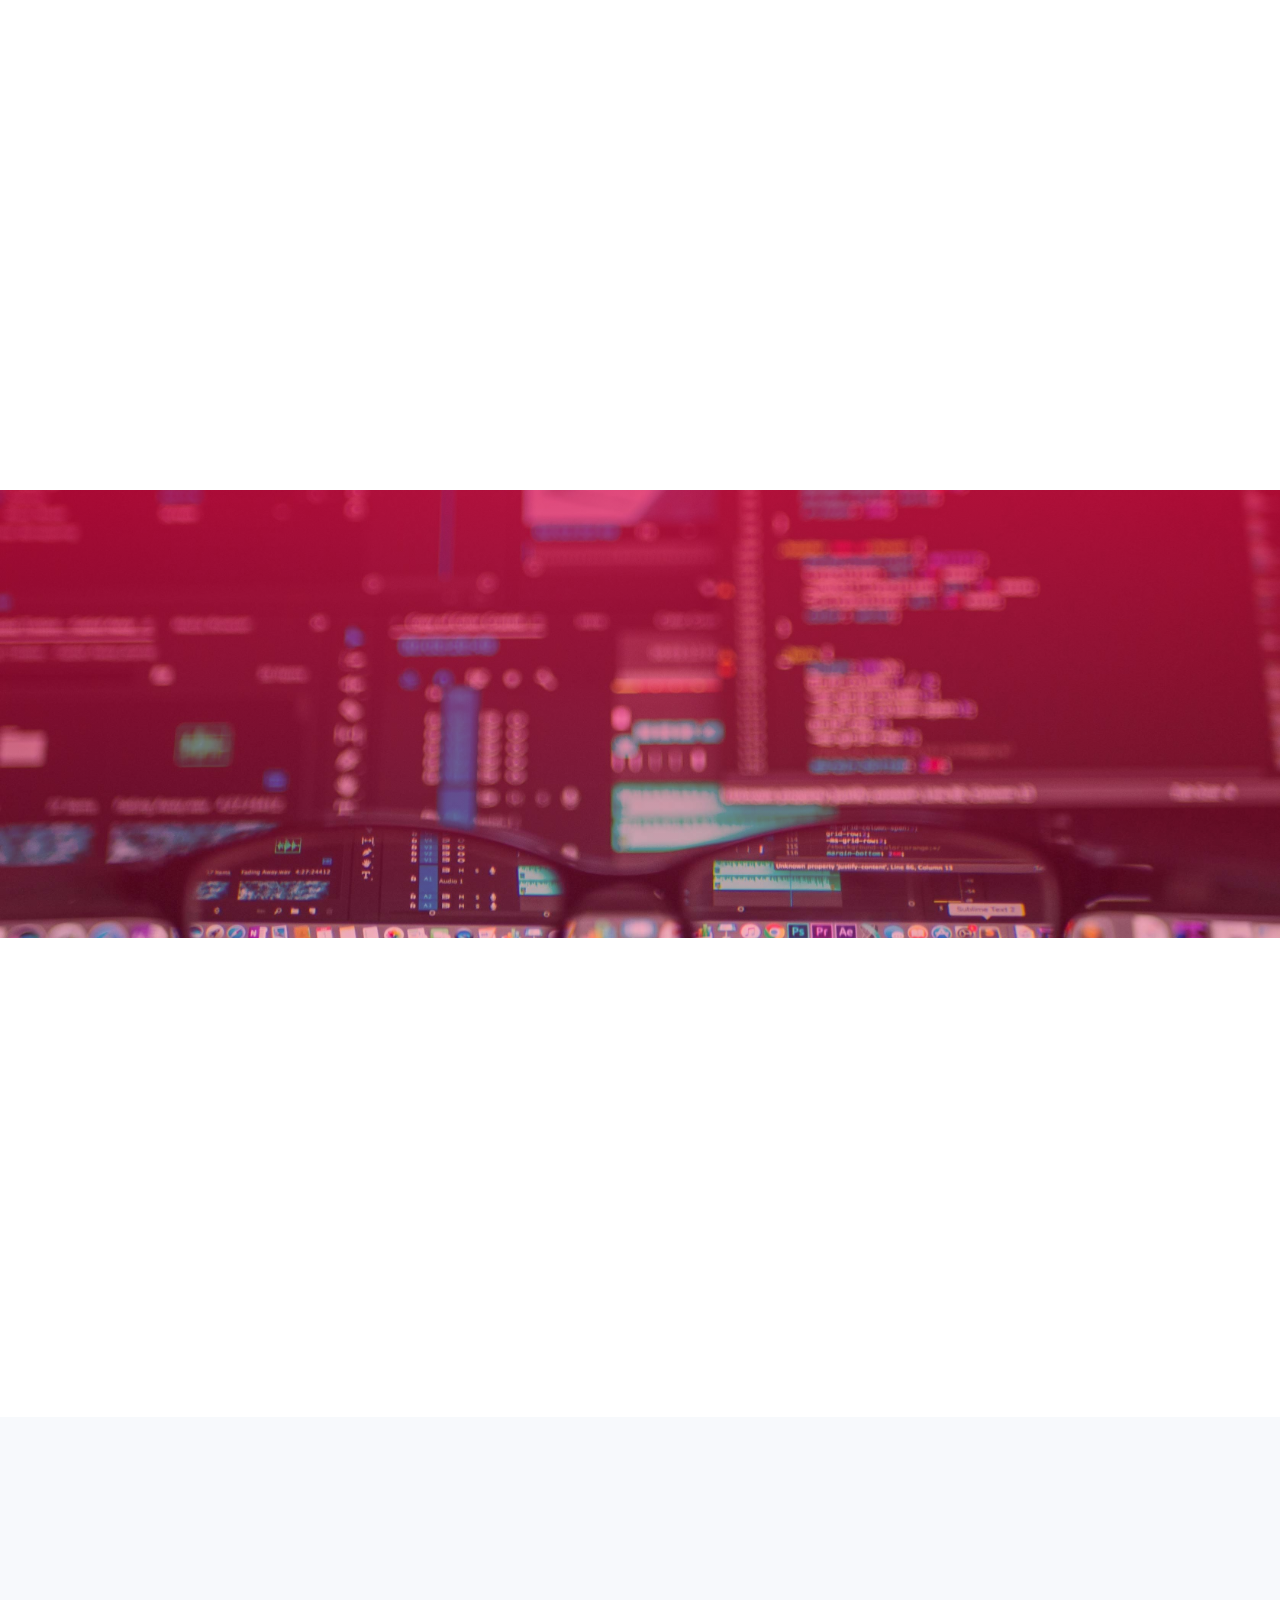
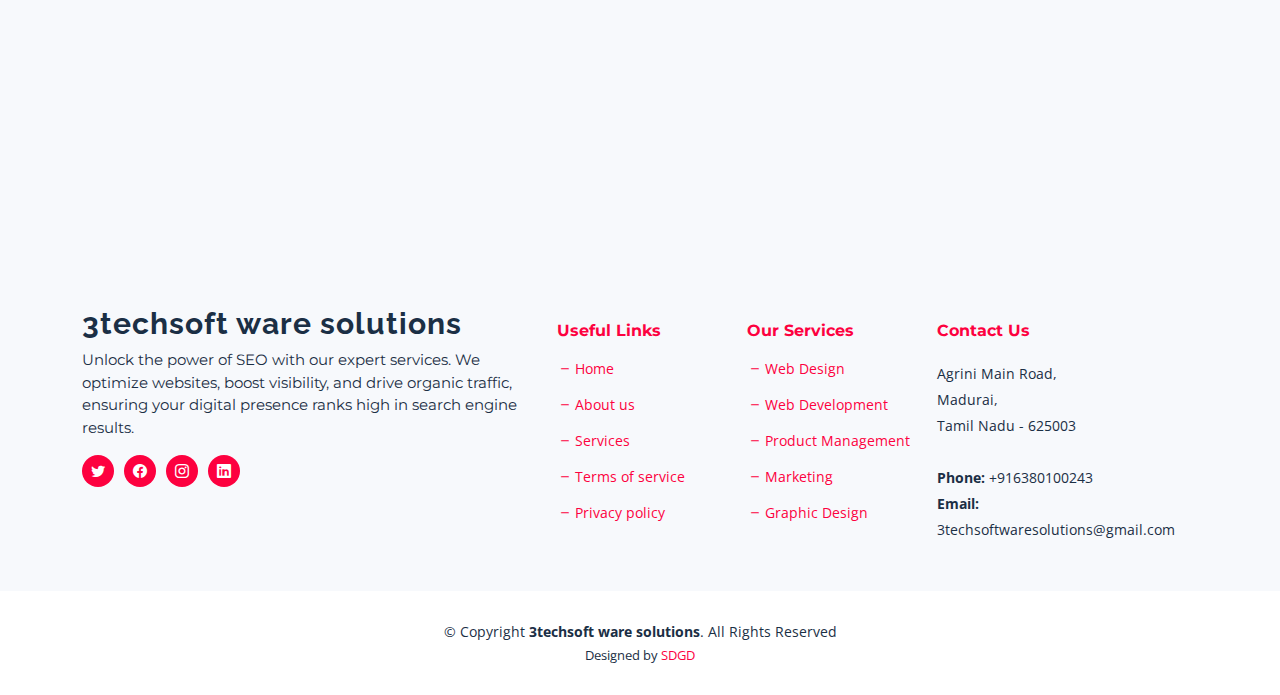
==== commit 5aaa395f: "updates" ====
--- a/index.html
+++ b/index.html
@@ -71,7 +71,7 @@
           </blockquote>
           <div class="d-flex" data-aos="fade-up" data-aos-delay="200">
             <a href="#about" class="btn-get-started">Get Started</a>
-            <a href="https://www.youtube.com/watch?v=LXb3EKWsInQ" class="glightbox btn-watch-video d-flex align-items-center"><i class="bi bi-play-circle"></i><span>Watch Video</span></a>
+            <!-- <a href="https://www.youtube.com/watch?v=LXb3EKWsInQ" class="glightbox btn-watch-video d-flex align-items-center"><i class="bi bi-play-circle"></i><span>Watch Video</span></a> -->
           </div>
 
         </div>
@@ -92,7 +92,7 @@
 
         <div class="row g-0" data-aos="fade-up" data-aos-delay="200">
 
-          <div class="col-xl-5 img-bg" style="background-image: url('assets/img/why-us-bg.jpg')"></div>
+          <div class="col-xl-5 img-bg" style="background-image: url('assets/img/d/pexels-fauxels-3184423.jpg')"></div>
           <div class="col-xl-7 slides  position-relative">
 
             <div class="slides-1 swiper">
@@ -296,7 +296,7 @@
           </div>
           <div class="col-lg-5 position-relative" data-aos="fade-up" data-aos-delay="200">
             <div class="phone-wrap">
-              <img src="assets/img/iphone.png" alt="Image" class="img-fluid">
+              <img src="assets/img/d/pexels-thisisengineering-3861959.jpg" alt="Image" class="img-fluid">
             </div>
           </div>
         </div>
--- a/assets/css/main.css
+++ b/assets/css/main.css
@@ -490,7 +490,7 @@
 .hero {
   width: 100%;
   min-height: 100vh;
-  background: url("../img/hero-bg.jpg") top center;
+  background: url("../img/d//pexels-fauxels-3183150.jpg") top center;
   background-size: cover;
   position: relative;
   padding: 120px 0;
@@ -756,7 +756,7 @@
 # Call To Action Section
 --------------------------------------------------------------*/
 .call-to-action {
-  background: linear-gradient(rgba(253, 1, 64, 0.642), rgba(253, 1, 64, 0.271)), url("../img/cta-bg.jpg") center center;
+  background: linear-gradient(rgba(253, 1, 64, 0.642), rgba(253, 1, 64, 0.271)), url("../img/d/pexels-kevin-ku-577585.jpg") center center;
   background-size: cover;
   padding: 100px 0;
 }
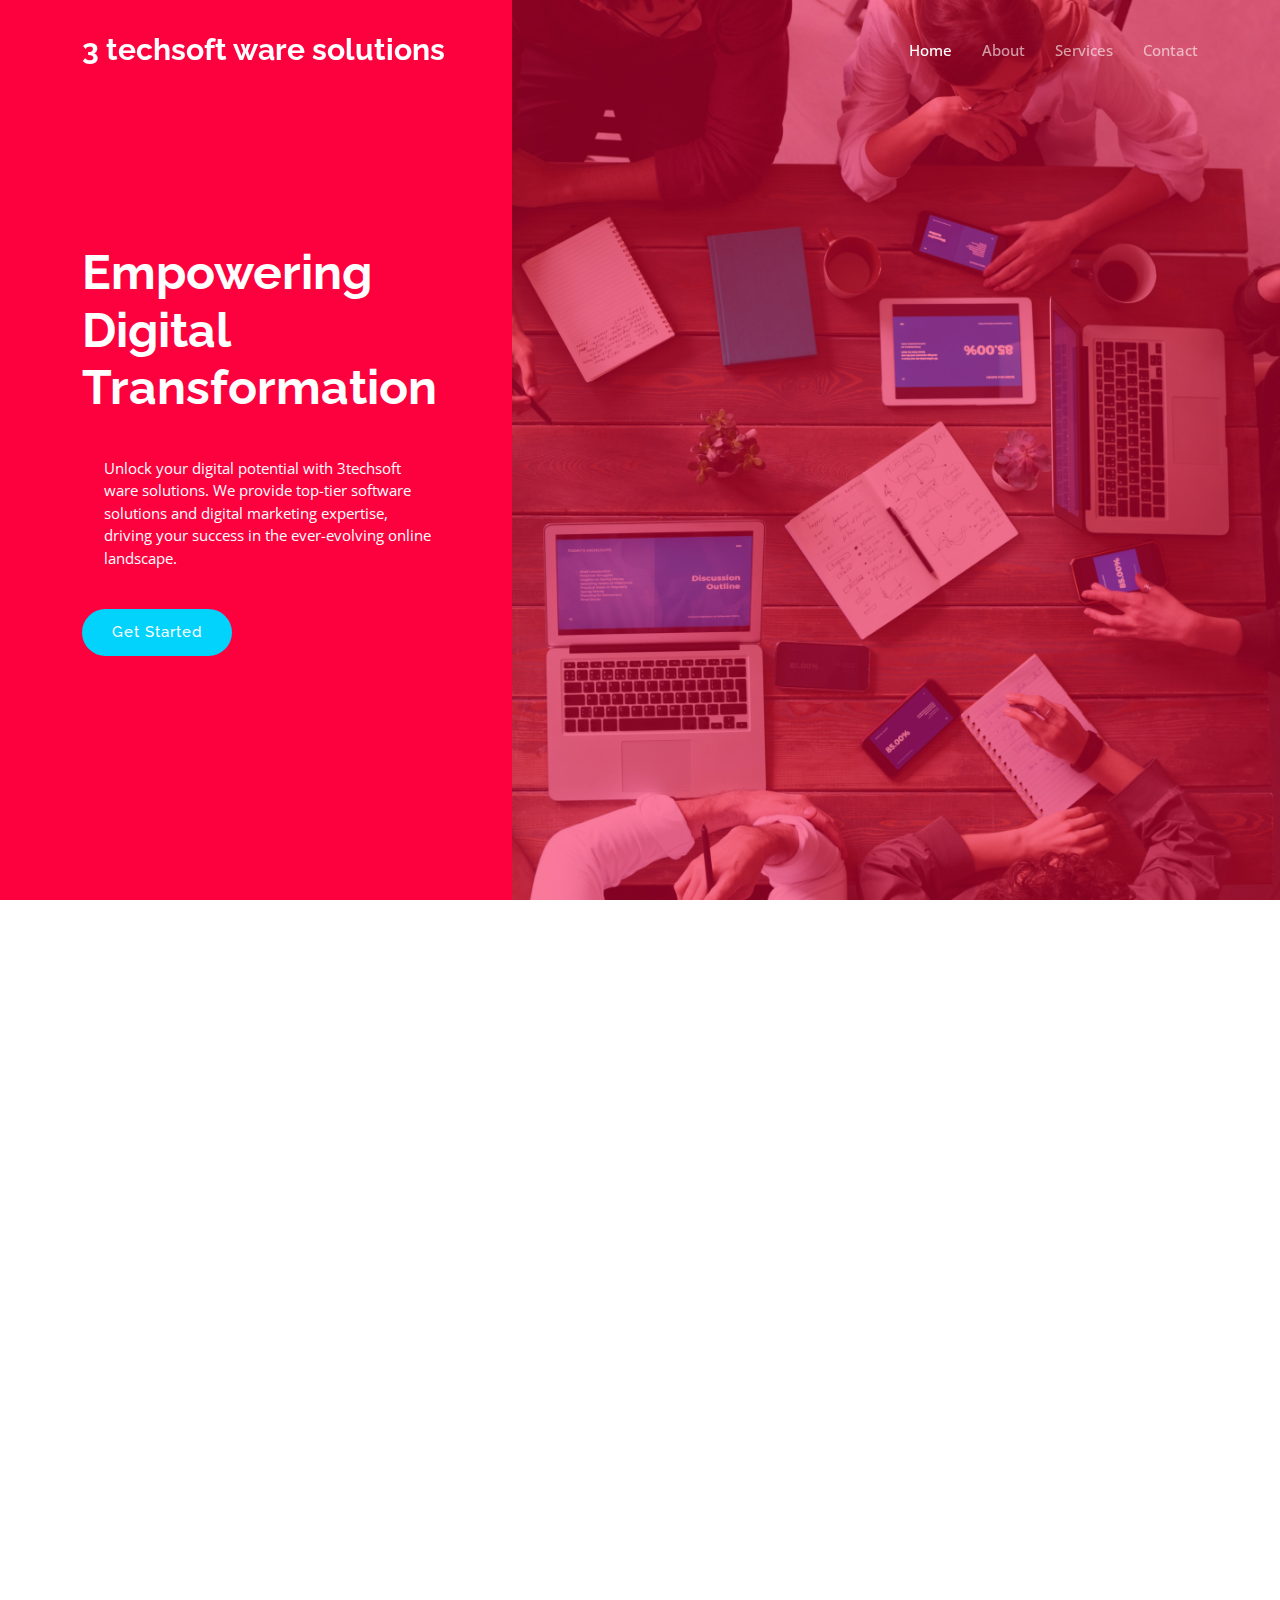
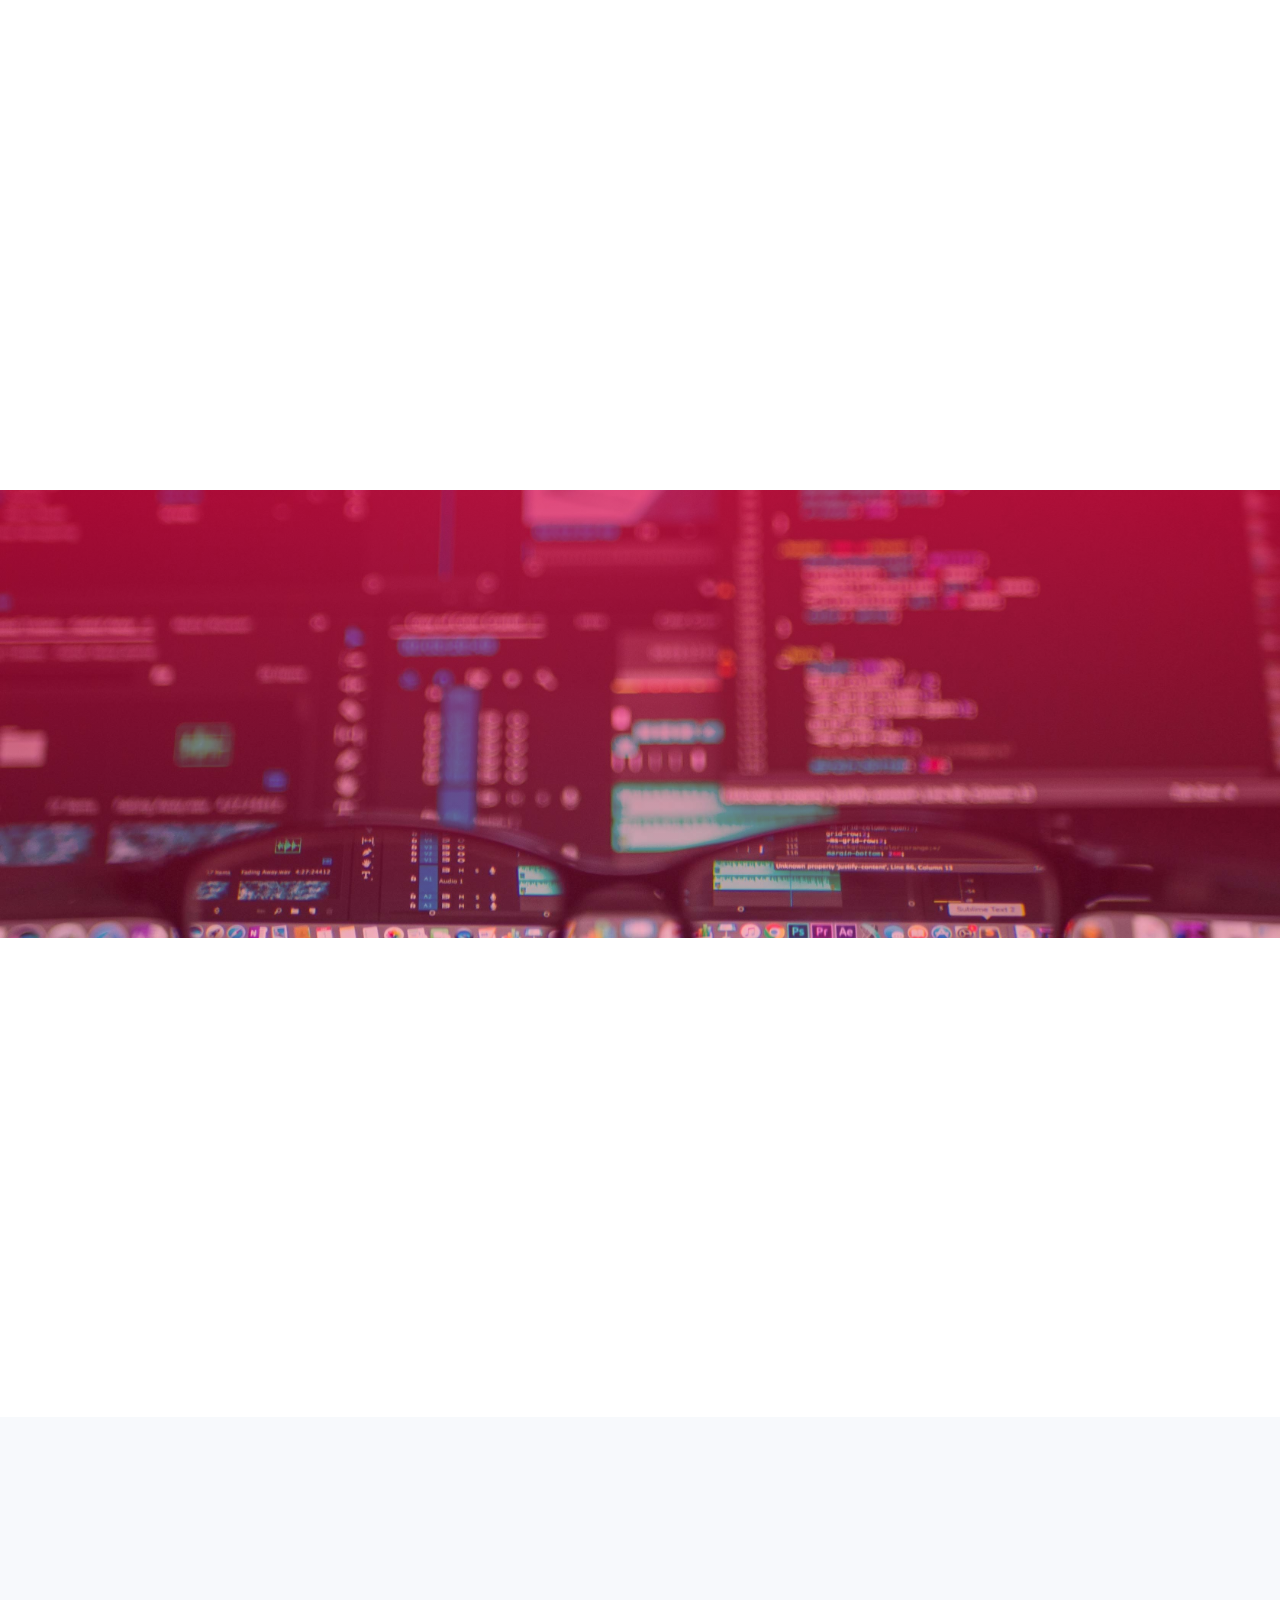
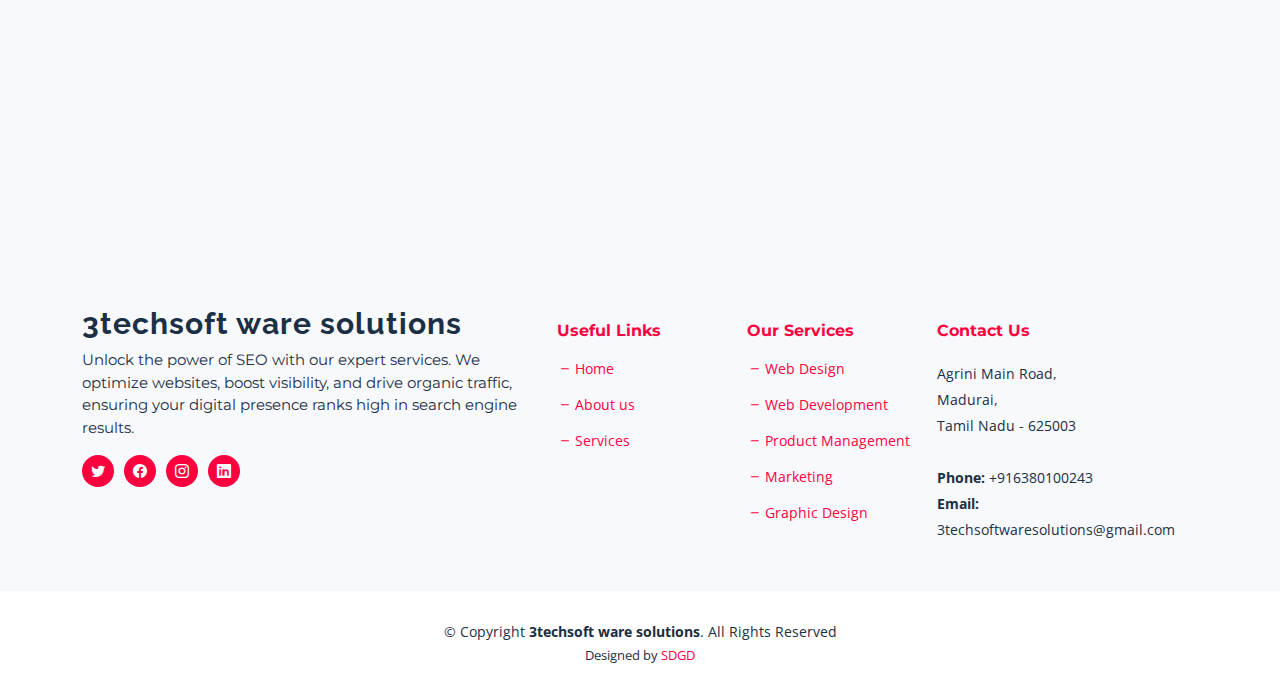
==== commit c8597100: "updates" ====
--- a/index.html
+++ b/index.html
@@ -345,11 +345,10 @@
           <div class="col-lg-2 col-6 footer-links">
             <h4>Useful Links</h4>
             <ul>
-              <li><i class="bi bi-dash"></i> <a href="#">Home</a></li>
-              <li><i class="bi bi-dash"></i> <a href="#">About us</a></li>
-              <li><i class="bi bi-dash"></i> <a href="#">Services</a></li>
-              <li><i class="bi bi-dash"></i> <a href="#">Terms of service</a></li>
-              <li><i class="bi bi-dash"></i> <a href="#">Privacy policy</a></li>
+              <li><i class="bi bi-dash"></i> <a href="index.html">Home</a></li>
+              <li><i class="bi bi-dash"></i> <a href="about.html">About us</a></li>
+              <li><i class="bi bi-dash"></i> <a href="services.html">Services</a></li>
+            
             </ul>
           </div>
 
